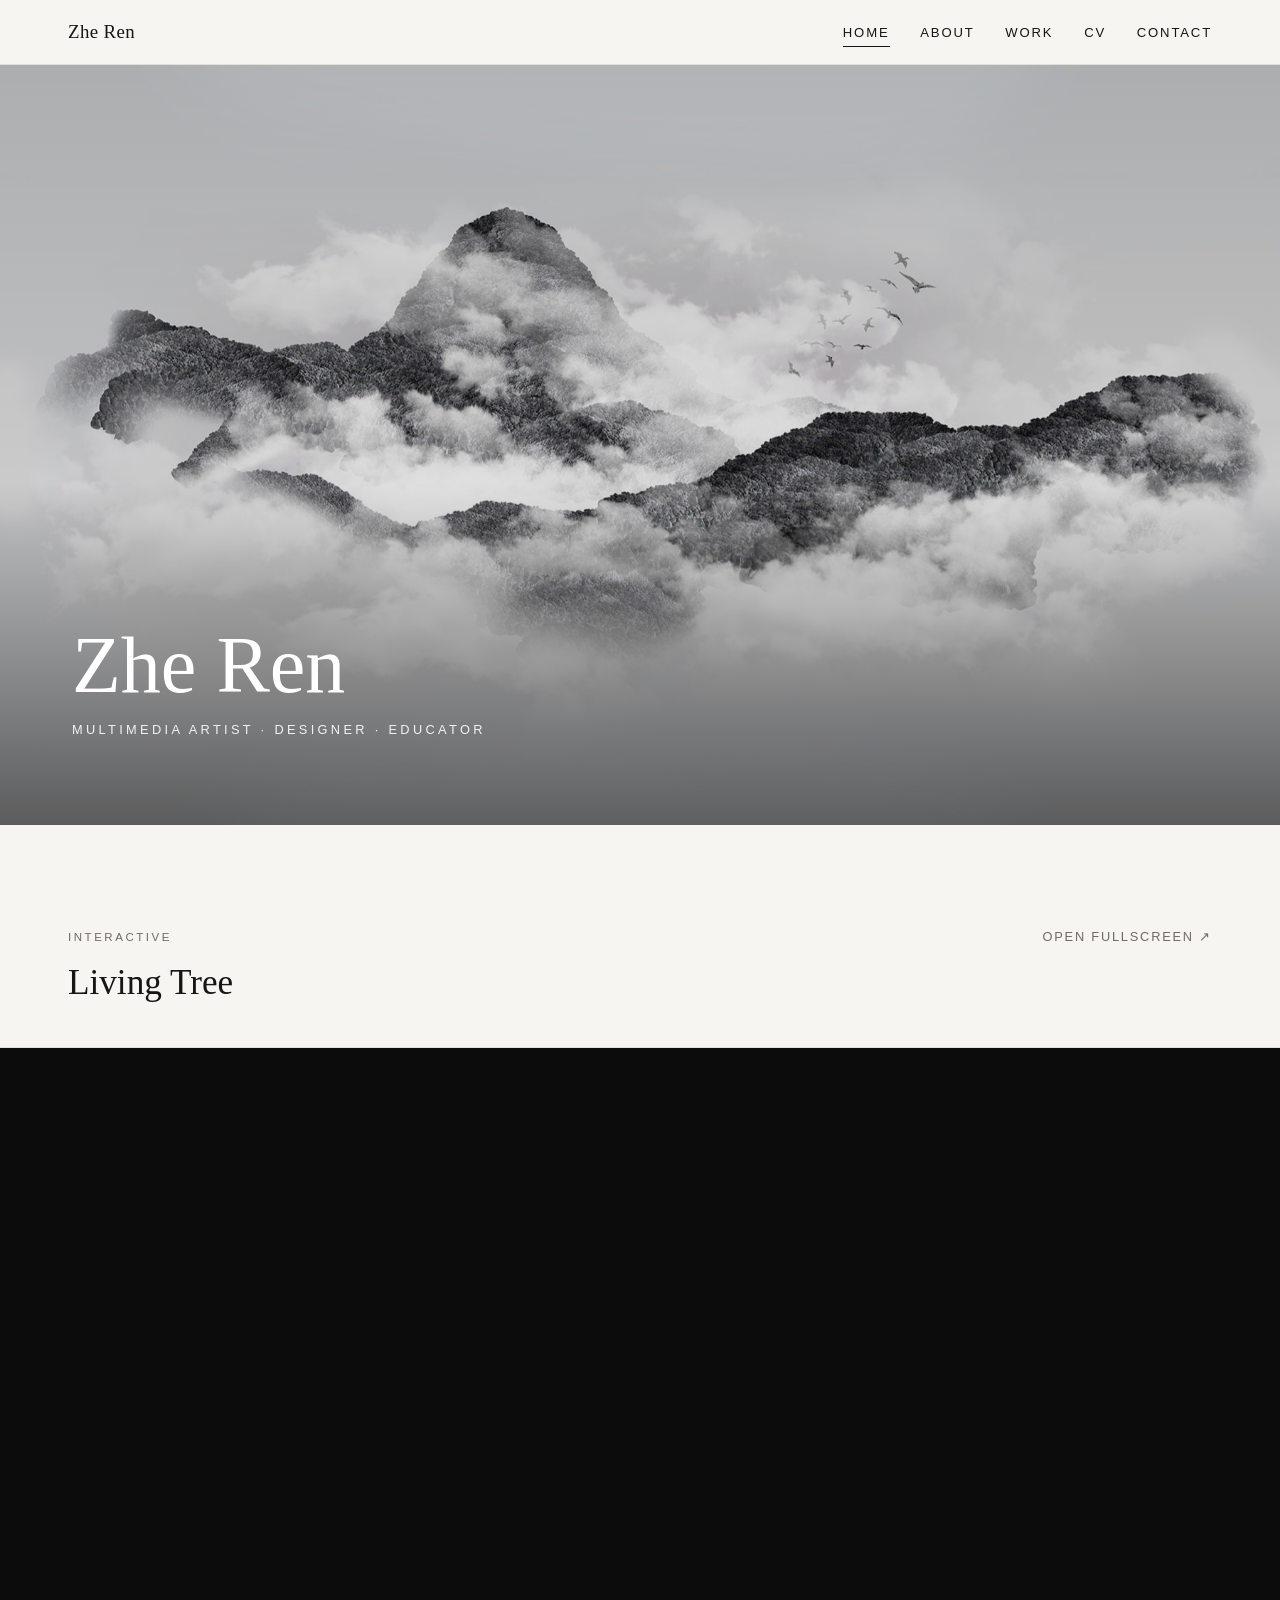
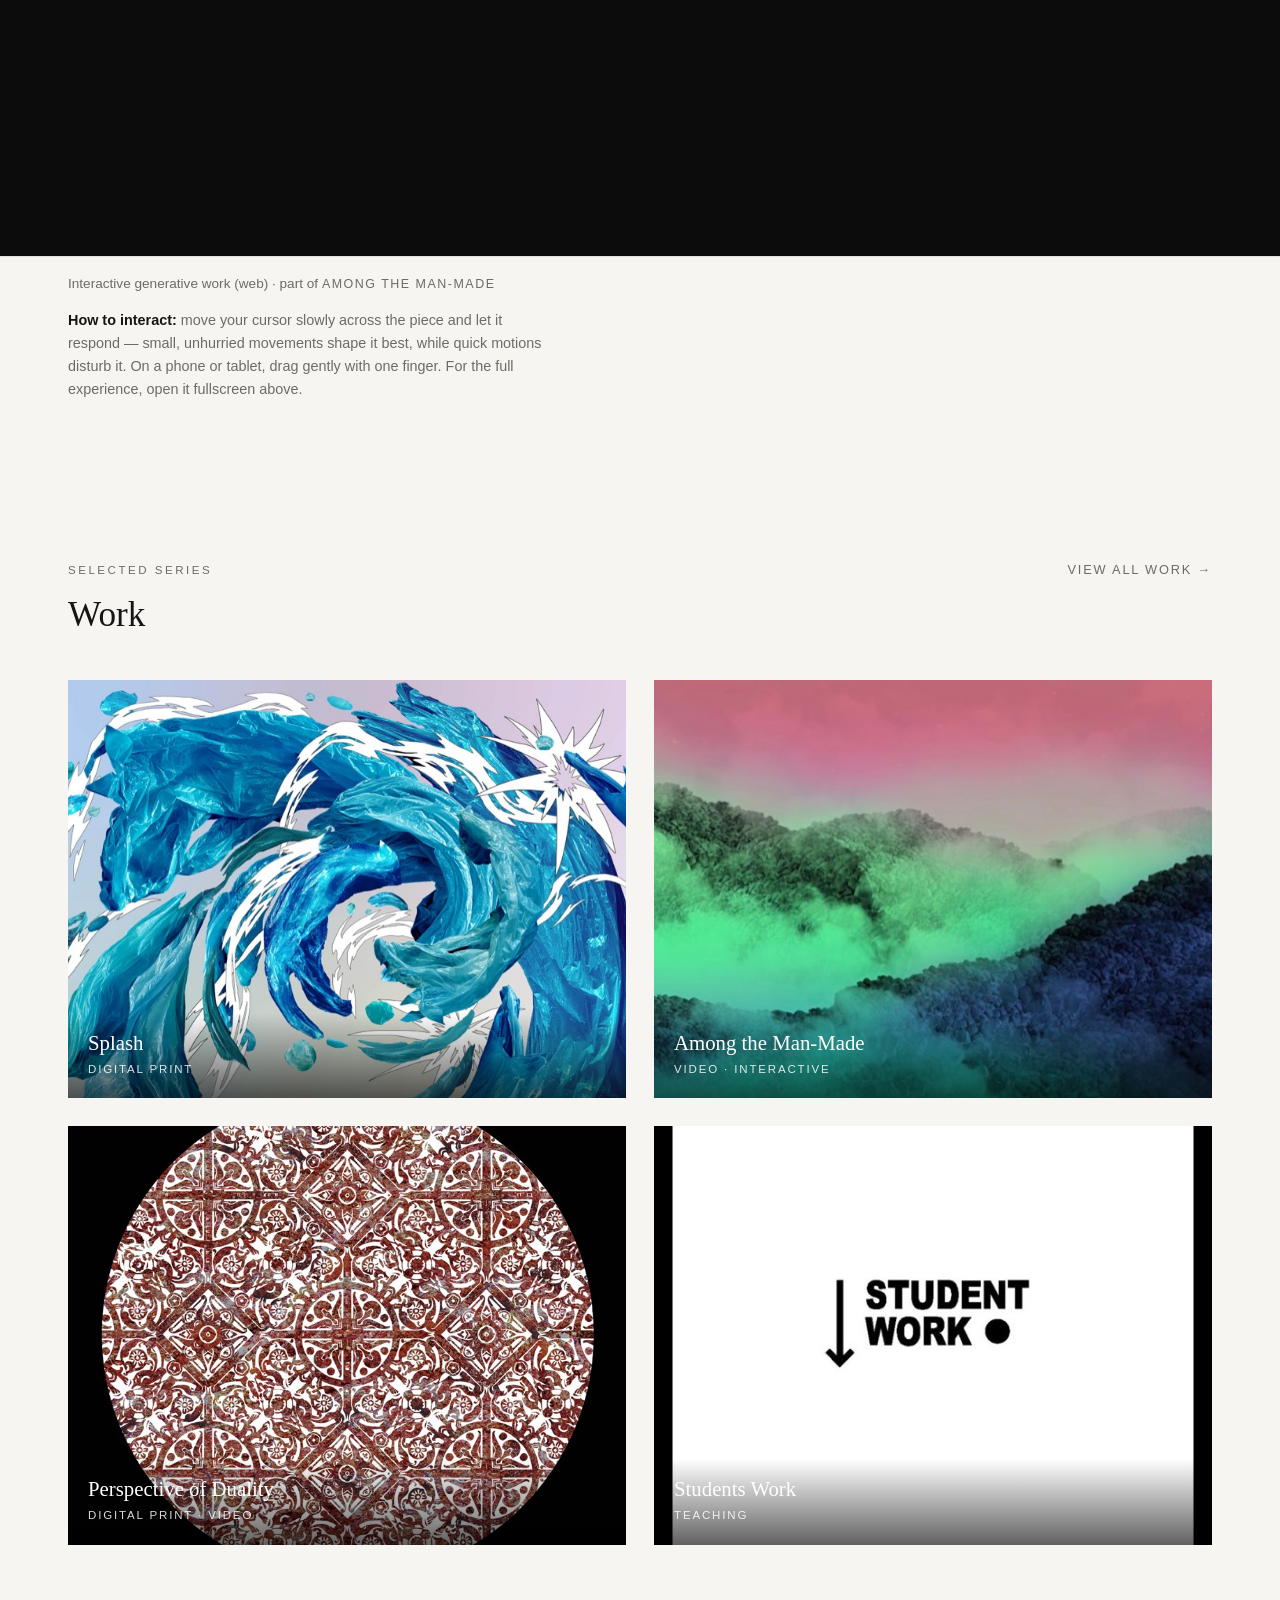
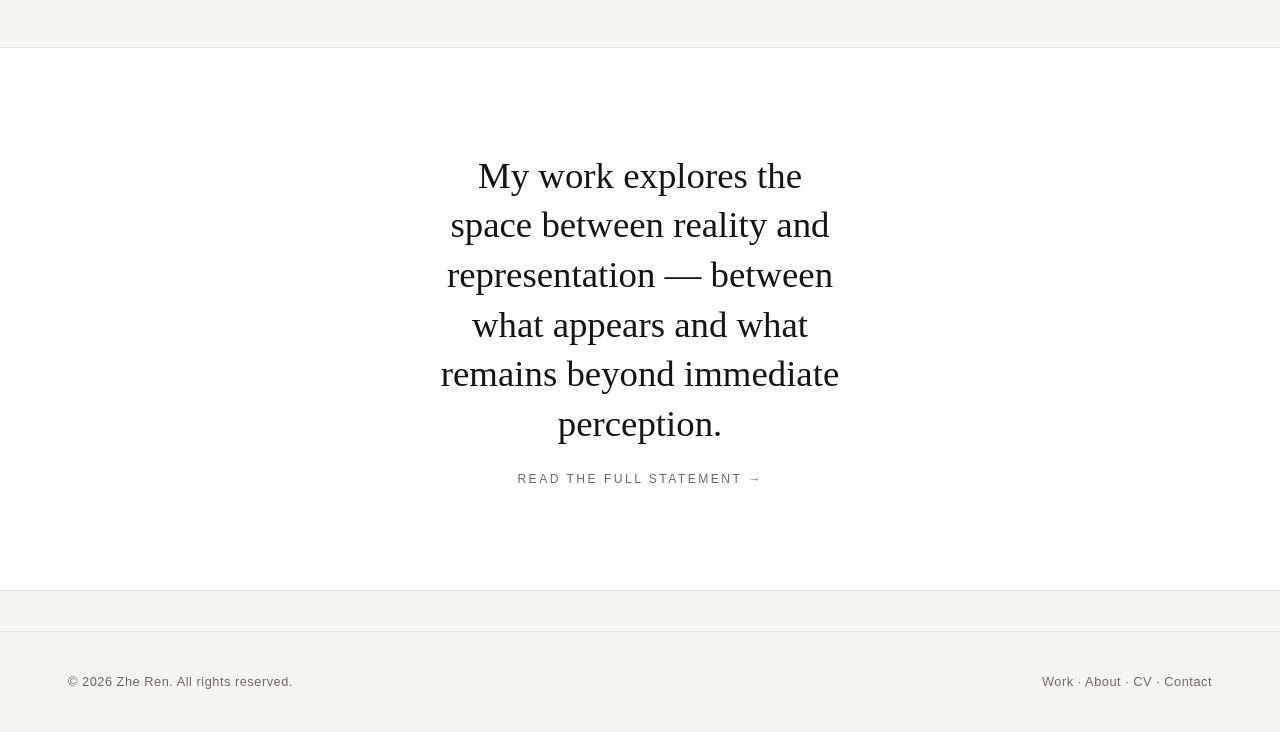
==== index.html @ d3532968 "Rebuild joezheren.com as a static, image-first portfolio - Home, About, Work landing + 4 series page" ====
<!DOCTYPE html>
<html lang="en">
<head>
  <meta charset="UTF-8">
  <meta name="viewport" content="width=device-width, initial-scale=1">
  <title>Zhe Ren — Multimedia Artist, Designer, Educator</title>
  <meta name="description" content="Zhe Ren is a multimedia artist, designer, and educator whose work investigates the tension between reality and representation — between what appears and what remains beyond perception.">
  <link rel="icon" href="/favicon.svg" type="image/svg+xml">
  <link rel="apple-touch-icon" href="/apple-touch-icon.png">
  <meta property="og:title" content="Zhe Ren — Multimedia Artist">
  <meta property="og:description" content="Digital print, video, mixed reality, and virtual interaction exploring appearance, perception, and 相 (xiàng).">
  <meta property="og:type" content="website">
  <meta property="og:image" content="/images/full/man-made-landscape-man-made-landscape-black-land.jpg">
  <link rel="stylesheet" href="/css/style.css">
</head>
<body>
  <header class="site-header">
    <nav class="container nav">
      <a href="/" class="brand">Zhe Ren</a>
      <button class="nav-toggle" aria-label="Toggle menu" aria-expanded="false"><span></span><span></span><span></span></button>
      <ul class="nav-links">
        <li><a href="/" class="active">Home</a></li>
        <li><a href="/about/">About</a></li>
        <li class="has-dropdown"><a href="/work/">Work</a>
          <ul class="dropdown">
            <li><a href="/work/splash/">Splash</a></li>
            <li><a href="/work/man-made-landscape/">Among the Man-Made</a></li>
            <li><a href="/work/perspective-of-duality/">Perspective of Duality</a></li>
            <li><a href="/work/students-work/">Students Work</a></li>
          </ul>
        </li>
        <li><a href="/cv/">CV</a></li>
        <li><a href="/contact/">Contact</a></li>
      </ul>
    </nav>
  </header>

  <main>
    <!-- Hero -->
    <section class="hero">
      <img src="/images/full/man-made-landscape-man-made-landscape-black-land.jpg" alt="Among the Man-Made: Black Land — digital print by Zhe Ren" fetchpriority="high">
      <div class="hero-overlay">
        <h1 class="hero-name">Zhe Ren</h1>
        <p class="hero-sub">Multimedia Artist &middot; Designer &middot; Educator</p>
      </div>
    </section>

    <!-- Interactive feature -->
    <section class="section" style="padding-bottom:clamp(36px,6vw,72px);">
      <div class="container">
        <div class="section-head">
          <div>
            <p class="eyebrow">Interactive</p>
            <h2>Living Tree</h2>
          </div>
          <a class="link-arrow" href="https://rzenergy-hash.github.io/living-tree/" target="_blank" rel="noopener">Open fullscreen &nearr;</a>
        </div>
        <figure class="interactive-embed">
          <iframe src="https://rzenergy-hash.github.io/living-tree/" title="Living Tree — interactive generative work by Zhe Ren" loading="lazy" allow="fullscreen; accelerometer; gyroscope" allowfullscreen></iframe>
        </figure>
        <div class="interactive-meta">
          <span class="m">Interactive generative work (web) &middot; part of <a href="/work/man-made-landscape/">Among the Man-Made</a></span>
        </div>
        <p class="muted" style="font-size:.9rem;max-width:60ch;margin-top:14px;">
          <strong style="color:var(--ink);font-weight:600;">How to interact:</strong>
          move your cursor slowly across the piece and let it respond &mdash; small, unhurried movements shape it best, while quick motions disturb it. On a phone or tablet, drag gently with one finger. For the full experience, open it fullscreen above.
        </p>
      </div>
    </section>

    <!-- Work grid -->
    <section class="section" style="padding-top:clamp(36px,6vw,72px);">
      <div class="container">
        <div class="section-head">
          <div>
            <p class="eyebrow">Selected Series</p>
            <h2>Work</h2>
          </div>
          <a class="link-arrow" href="/work/">View all work &rarr;</a>
        </div>

        <div class="series-grid">
          <a class="series-card" href="/work/splash/">
            <div class="ratio"><img src="/images/thumb/splash-splash5.jpg" alt="Splash series by Zhe Ren" loading="lazy"></div>
            <div class="cap"><h3>Splash</h3><span class="meta">Digital print</span></div>
          </a>
          <a class="series-card" href="/work/man-made-landscape/">
            <div class="ratio"><img src="/images/thumb/man-made-landscape-wonderland.jpg" alt="Among the Man-Made series by Zhe Ren" loading="lazy"></div>
            <div class="cap"><h3>Among the Man-Made</h3><span class="meta">Video &middot; Interactive</span></div>
          </a>
          <a class="series-card" href="/work/perspective-of-duality/">
            <div class="ratio"><img src="/images/thumb/perspective-of-duality-behind-pattern-arabic-pattern11.jpg" alt="Perspective of Duality series by Zhe Ren" loading="lazy"></div>
            <div class="cap"><h3>Perspective of Duality</h3><span class="meta">Digital print &middot; Video</span></div>
          </a>
          <a class="series-card" href="/work/students-work/">
            <div class="ratio"><img src="/images/thumb/students-work-cover.jpg" alt="Students Work" loading="lazy"></div>
            <div class="cap"><h3>Students Work</h3><span class="meta">Teaching</span></div>
          </a>
        </div>
      </div>
    </section>

    <!-- Pull quote -->
    <section class="section" style="background:var(--bg-alt);border-top:1px solid var(--line);border-bottom:1px solid var(--line);">
      <div class="container">
        <blockquote class="pullquote">
          My work explores the space between reality and representation — between what appears and what remains beyond immediate perception.
          <span class="by"><a href="/about/">Read the full statement &rarr;</a></span>
        </blockquote>
      </div>
    </section>
  </main>

  <footer class="site-footer">
    <div class="container footer-inner">
      <span>&copy; <span id="yr"></span> Zhe Ren. All rights reserved.</span>
      <span><a href="/work/">Work</a> &middot; <a href="/about/">About</a> &middot; <a href="/cv/">CV</a> &middot; <a href="/contact/">Contact</a></span>
    </div>
  </footer>

  <script>document.getElementById("yr").textContent=new Date().getFullYear();</script>
  <script src="/js/main.js"></script>
</body>
</html>
---- css/style.css ----
/* =========================================================
   Zhe Ren — portfolio
   Minimal, image-first, zero web-font dependency.
   ========================================================= */

:root {
  --bg: #f6f5f2;
  --bg-alt: #ffffff;
  --ink: #161513;
  --muted: #6f6b64;
  --line: #e2dfd8;
  --accent: #161513;
  --maxw: 1240px;
  --gap: clamp(14px, 2.4vw, 28px);
  --serif: Georgia, "Times New Roman", "Songti SC", serif;
  --sans: "Helvetica Neue", -apple-system, BlinkMacSystemFont, "Segoe UI", Arial, sans-serif;
}

*, *::before, *::after { box-sizing: border-box; }

html { -webkit-text-size-adjust: 100%; }

body {
  margin: 0;
  background: var(--bg);
  color: var(--ink);
  font-family: var(--sans);
  font-size: 16px;
  line-height: 1.6;
  -webkit-font-smoothing: antialiased;
  text-rendering: optimizeLegibility;
}

img { display: block; max-width: 100%; height: auto; }
a { color: inherit; text-decoration: none; }
a:hover { text-decoration: underline; }

.container { max-width: var(--maxw); margin: 0 auto; padding: 0 clamp(18px, 4vw, 48px); }

/* ---------- Typography ---------- */
h1, h2, h3, h4 { font-family: var(--serif); font-weight: 400; line-height: 1.15; margin: 0 0 .4em; }
.page-title { font-size: clamp(2rem, 5vw, 3.4rem); letter-spacing: -.01em; }
.eyebrow {
  font-family: var(--sans);
  font-size: .72rem; letter-spacing: .22em; text-transform: uppercase;
  color: var(--muted); margin: 0 0 1rem;
}
.lead { font-size: clamp(1.05rem, 1.6vw, 1.3rem); color: var(--ink); }
.prose { max-width: 64ch; }
.prose p { margin: 0 0 1.2em; }
.muted { color: var(--muted); }

/* ---------- Header / Nav ---------- */
.site-header {
  position: sticky; top: 0; z-index: 50;
  background: rgba(246,245,242,.88);
  backdrop-filter: saturate(140%) blur(10px);
  border-bottom: 1px solid var(--line);
}
.nav {
  display: flex; align-items: center; justify-content: space-between;
  height: 64px;
}
.brand {
  font-family: var(--serif); font-size: 1.18rem; letter-spacing: .02em;
}
.brand:hover { text-decoration: none; }
.nav-links {
  display: flex; align-items: center; gap: clamp(16px, 2.4vw, 34px);
  list-style: none; margin: 0; padding: 0;
}
.nav-links a {
  font-size: .82rem; letter-spacing: .14em; text-transform: uppercase; color: var(--ink);
  padding: 6px 0; position: relative;
}
.nav-links a:hover { text-decoration: none; color: var(--muted); }
.nav-links a.active { border-bottom: 1px solid var(--ink); }

/* Dropdown */
.has-dropdown { position: relative; }
.dropdown {
  position: absolute; top: 100%; left: 50%; transform: translateX(-50%) translateY(6px);
  background: var(--bg-alt); border: 1px solid var(--line);
  min-width: 210px; padding: 8px 0; list-style: none; margin: 0;
  opacity: 0; visibility: hidden; transition: opacity .16s ease, transform .16s ease;
  box-shadow: 0 14px 40px rgba(0,0,0,.10);
}
.has-dropdown:hover .dropdown,
.has-dropdown:focus-within .dropdown { opacity: 1; visibility: visible; transform: translateX(-50%) translateY(0); }
.dropdown a { display: block; padding: 8px 18px; letter-spacing: .08em; }
.dropdown a:hover { background: var(--bg); text-decoration: none; }

.nav-toggle {
  display: none; background: none; border: 0; cursor: pointer;
  width: 40px; height: 40px; padding: 8px; color: var(--ink);
}
.nav-toggle span { display: block; height: 1.5px; background: currentColor; margin: 5px 0; transition: .25s; }

/* ---------- Hero ---------- */
.hero { position: relative; height: min(86vh, 760px); overflow: hidden; background: #111; }
.hero img { width: 100%; height: 100%; object-fit: cover; opacity: .92; }
.hero-overlay {
  position: absolute; inset: 0; display: flex; flex-direction: column;
  justify-content: flex-end; padding: clamp(24px, 6vw, 72px);
  background: linear-gradient(to top, rgba(0,0,0,.55), rgba(0,0,0,.05) 45%, rgba(0,0,0,.15));
  color: #fff;
}
.hero-overlay .hero-name { font-family: var(--serif); font-size: clamp(2.4rem, 7vw, 5rem); margin: 0; line-height: 1; }
.hero-overlay .hero-sub { font-size: .8rem; letter-spacing: .26em; text-transform: uppercase; margin-top: .9rem; opacity: .9; }

/* ---------- Sections ---------- */
.section { padding: clamp(48px, 8vw, 110px) 0; }
.section-head { display: flex; align-items: baseline; justify-content: space-between; gap: 20px; margin-bottom: clamp(22px, 4vw, 44px); flex-wrap: wrap; }
.section-head h2 { font-size: clamp(1.5rem, 3vw, 2.2rem); margin: 0; }
.link-arrow { font-size: .8rem; letter-spacing: .14em; text-transform: uppercase; color: var(--muted); white-space: nowrap; }

.pullquote {
  font-family: var(--serif); font-size: clamp(1.4rem, 3.4vw, 2.3rem);
  line-height: 1.35; max-width: 22ch; margin: 0 auto; text-align: center;
}
.pullquote .by { display: block; font-family: var(--sans); font-size: .76rem; letter-spacing: .2em; text-transform: uppercase; color: var(--muted); margin-top: 1.4rem; }

/* ---------- Series / work grid ---------- */
.series-grid { display: grid; grid-template-columns: repeat(2, 1fr); gap: var(--gap); }
.series-card { display: block; position: relative; overflow: hidden; background: #ddd; }
.series-card:hover { text-decoration: none; }
.series-card .ratio { aspect-ratio: 4 / 3; overflow: hidden; }
.series-card img { width: 100%; height: 100%; object-fit: cover; transition: transform .6s cubic-bezier(.2,.7,.2,1); }
.series-card:hover img { transform: scale(1.045); }
.series-card .cap {
  position: absolute; left: 0; bottom: 0; right: 0; padding: 18px 20px;
  background: linear-gradient(to top, rgba(0,0,0,.62), rgba(0,0,0,0));
  color: #fff;
}
.series-card .cap h3 { font-size: 1.3rem; margin: 0; color: #fff; }
.series-card .cap .meta { font-size: .72rem; letter-spacing: .16em; text-transform: uppercase; opacity: .85; }

/* ---------- Gallery (series pages) ---------- */
.gallery {
  columns: 3 280px; column-gap: var(--gap);
}
.gallery figure { break-inside: avoid; margin: 0 0 var(--gap); cursor: zoom-in; }
.gallery figure img { width: 100%; background: #e8e6e1; transition: filter .3s ease; }
.gallery figure:hover img { filter: brightness(.92); }
.gallery figcaption { padding: 8px 2px 0; font-size: .8rem; color: var(--muted); }
.gallery figcaption .t { color: var(--ink); font-style: italic; }

/* ---------- Video grid ---------- */
.video-grid { display: grid; grid-template-columns: repeat(auto-fill, minmax(320px, 1fr)); gap: var(--gap); }
.video-embed {
  position: relative; aspect-ratio: 16 / 9; background: #111; cursor: pointer; overflow: hidden;
  border: 0; padding: 0; width: 100%; display: block;
}
.video-embed img { width: 100%; height: 100%; object-fit: cover; opacity: .8; transition: opacity .3s, transform .6s; }
.video-embed:hover img { opacity: .65; transform: scale(1.04); }
.video-embed .play {
  position: absolute; inset: 0; margin: auto; width: 64px; height: 64px;
  display: grid; place-items: center; border-radius: 50%;
  background: rgba(0,0,0,.55); color: #fff; transition: background .2s, transform .2s;
}
.video-embed:hover .play { background: rgba(0,0,0,.78); transform: scale(1.06); }
.video-embed .play svg { width: 22px; height: 22px; margin-left: 3px; }
.video-embed iframe { position: absolute; inset: 0; width: 100%; height: 100%; border: 0; }
.video-label { font-size: .78rem; color: var(--muted); margin-top: 8px; }

/* ---------- Interactive embed ---------- */
.interactive-embed {
  position: relative;
  width: 100vw; margin-left: calc(50% - 50vw);   /* full-bleed, edge to edge */
  height: min(90vh, 960px);
  border-top: 1px solid var(--line); border-bottom: 1px solid var(--line);
  background: #0c0c0c; overflow: hidden;
}
.interactive-embed iframe { position: absolute; inset: 0; width: 100%; height: 100%; border: 0; }
.interactive-meta { display: flex; justify-content: space-between; align-items: baseline; gap: 16px; flex-wrap: wrap; margin-top: 14px; }
.interactive-meta .t { font-family: var(--serif); font-style: italic; font-size: 1.05rem; }
.interactive-meta .m { color: var(--muted); font-size: .85rem; }
.interactive-meta a { font-size: .78rem; letter-spacing: .12em; text-transform: uppercase; white-space: nowrap; }
@media (max-width: 560px) { .interactive-embed { height: min(82vh, 720px); } }

/* ---------- About / two-col ---------- */
.about-grid { display: grid; grid-template-columns: 1.4fr 1fr; gap: clamp(32px, 6vw, 80px); align-items: start; }
.about-grid .portrait img { width: 100%; }
.statement { font-size: 1.05rem; }
.statement .xiang { font-family: var(--serif); }

.btn-row { display: flex; flex-wrap: wrap; gap: 12px; margin-top: 1.6rem; }
.btn {
  display: inline-block; border: 1px solid var(--ink); padding: 11px 20px;
  font-size: .76rem; letter-spacing: .16em; text-transform: uppercase; color: var(--ink);
  transition: background .2s, color .2s;
}
.btn:hover { background: var(--ink); color: var(--bg); text-decoration: none; }

/* ---------- CV ---------- */
.cv-block { margin-bottom: clamp(34px, 5vw, 56px); }
.cv-block h2 { font-size: 1.4rem; border-bottom: 1px solid var(--line); padding-bottom: 10px; margin-bottom: 18px; }
.cv-entry { display: grid; grid-template-columns: 90px 1fr; gap: 18px; padding: 10px 0; border-bottom: 1px solid var(--line); }
.cv-entry .yr { color: var(--muted); font-variant-numeric: tabular-nums; font-size: .92rem; }
.cv-entry .what strong { font-weight: 600; }
.cv-list { list-style: none; padding: 0; margin: 0; }
.cv-list li { padding: 10px 0; border-bottom: 1px solid var(--line); }

/* ---------- Contact ---------- */
.contact-grid { display: grid; grid-template-columns: 1fr 1fr; gap: clamp(32px, 6vw, 72px); }
.field { margin-bottom: 18px; }
.field label { display: block; font-size: .74rem; letter-spacing: .14em; text-transform: uppercase; color: var(--muted); margin-bottom: 7px; }
.field input, .field textarea {
  width: 100%; padding: 12px 14px; border: 1px solid var(--line); background: var(--bg-alt);
  font: inherit; color: var(--ink); border-radius: 0;
}
.field input:focus, .field textarea:focus { outline: 2px solid var(--ink); outline-offset: -1px; }
.contact-list { list-style: none; padding: 0; margin: 1.2rem 0 0; }
.contact-list li { padding: 9px 0; border-bottom: 1px solid var(--line); font-size: .95rem; }
.contact-list .k { display: inline-block; min-width: 110px; color: var(--muted); letter-spacing: .1em; text-transform: uppercase; font-size: .72rem; }

/* ---------- Footer ---------- */
.site-footer { border-top: 1px solid var(--line); padding: 40px 0; margin-top: 40px; }
.footer-inner { display: flex; justify-content: space-between; gap: 18px; flex-wrap: wrap; font-size: .8rem; color: var(--muted); letter-spacing: .04em; }
.footer-inner a:hover { color: var(--ink); }

/* ---------- Lightbox ---------- */
.lightbox {
  position: fixed; inset: 0; z-index: 100; display: none;
  background: rgba(16,15,13,.96); padding: 4vh 4vw;
}
.lightbox.open { display: flex; flex-direction: column; align-items: center; justify-content: center; }
.lightbox img { max-width: 92vw; max-height: 78vh; object-fit: contain; box-shadow: 0 20px 60px rgba(0,0,0,.5); }
.lightbox .lb-cap { color: #f3f1ec; text-align: center; margin-top: 18px; max-width: 70ch; }
.lightbox .lb-cap .t { font-family: var(--serif); font-style: italic; font-size: 1.1rem; }
.lightbox .lb-cap .m { display: block; font-size: .82rem; color: #b8b3aa; letter-spacing: .04em; margin-top: 4px; }
.lb-btn {
  position: absolute; background: none; border: 0; color: #fff; cursor: pointer;
  font-size: 2rem; line-height: 1; padding: 12px; opacity: .8;
}
.lb-btn:hover { opacity: 1; }
.lb-close { top: 10px; right: 16px; }
.lb-prev { left: 8px; top: 50%; transform: translateY(-50%); font-size: 2.6rem; }
.lb-next { right: 8px; top: 50%; transform: translateY(-50%); font-size: 2.6rem; }
.lb-count { position: absolute; top: 18px; left: 22px; color: #b8b3aa; font-size: .8rem; letter-spacing: .1em; }

/* ---------- Responsive ---------- */
@media (max-width: 860px) {
  .nav-toggle { display: block; }
  .nav-links {
    position: fixed; inset: 64px 0 auto 0; flex-direction: column; align-items: flex-start;
    gap: 0; background: var(--bg-alt); border-bottom: 1px solid var(--line);
    padding: 8px 0; transform: translateY(-120%); transition: transform .28s ease;
    height: auto; max-height: calc(100vh - 64px); overflow:auto;
  }
  .nav-links.open { transform: translateY(0); }
  .nav-links > li { width: 100%; }
  .nav-links a { display: block; padding: 14px clamp(18px,4vw,48px); width: 100%; }
  .nav-links a.active { border-bottom: 0; color: var(--muted); }
  .dropdown {
    position: static; transform: none; opacity: 1; visibility: visible;
    box-shadow: none; border: 0; min-width: 0; padding: 0 0 8px;
  }
  .dropdown a { padding-left: clamp(34px,8vw,64px); font-size: .8rem; }
  .about-grid, .contact-grid { grid-template-columns: 1fr; }
  .about-grid .portrait { order: -1; }
}
@media (max-width: 560px) {
  .series-grid { grid-template-columns: 1fr; }
  .cv-entry { grid-template-columns: 64px 1fr; gap: 12px; }
  .lb-prev, .lb-next { font-size: 2rem; }
}

@media (prefers-reduced-motion: reduce) {
  * { transition: none !important; }
}
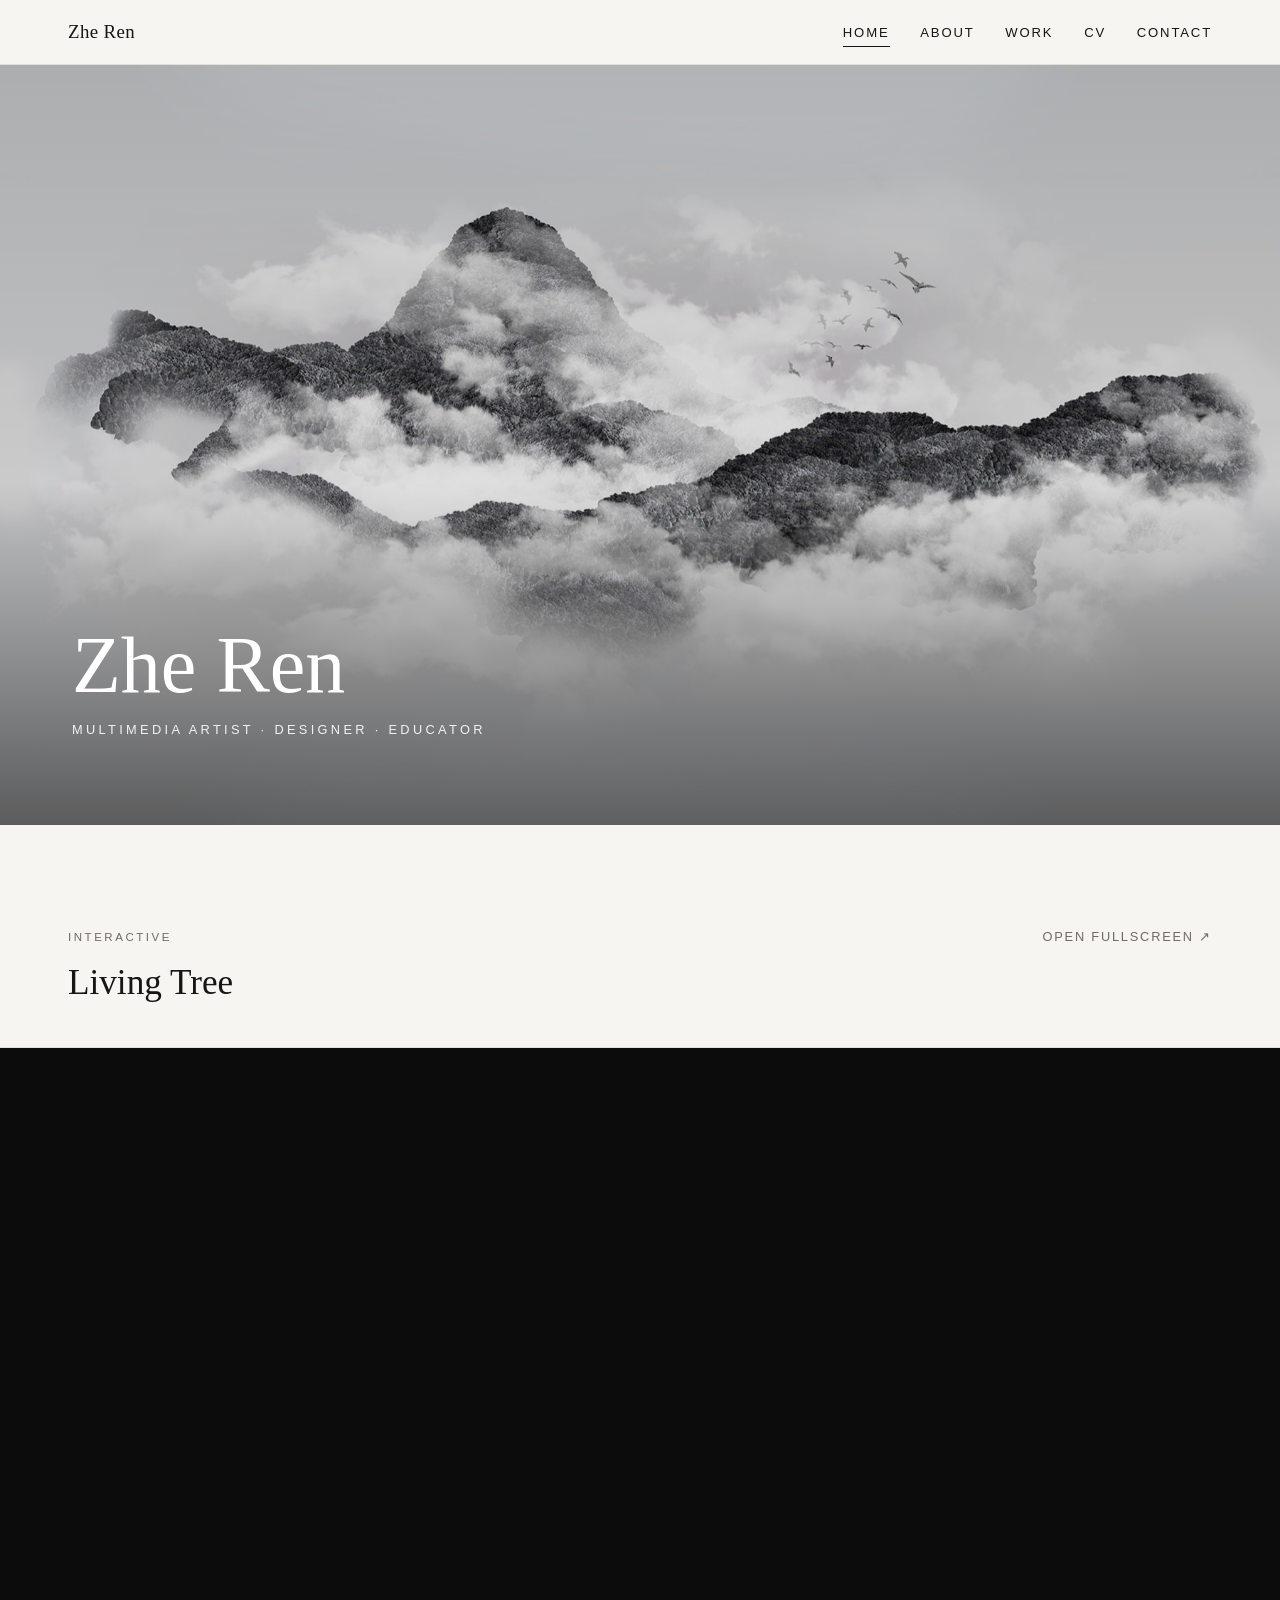
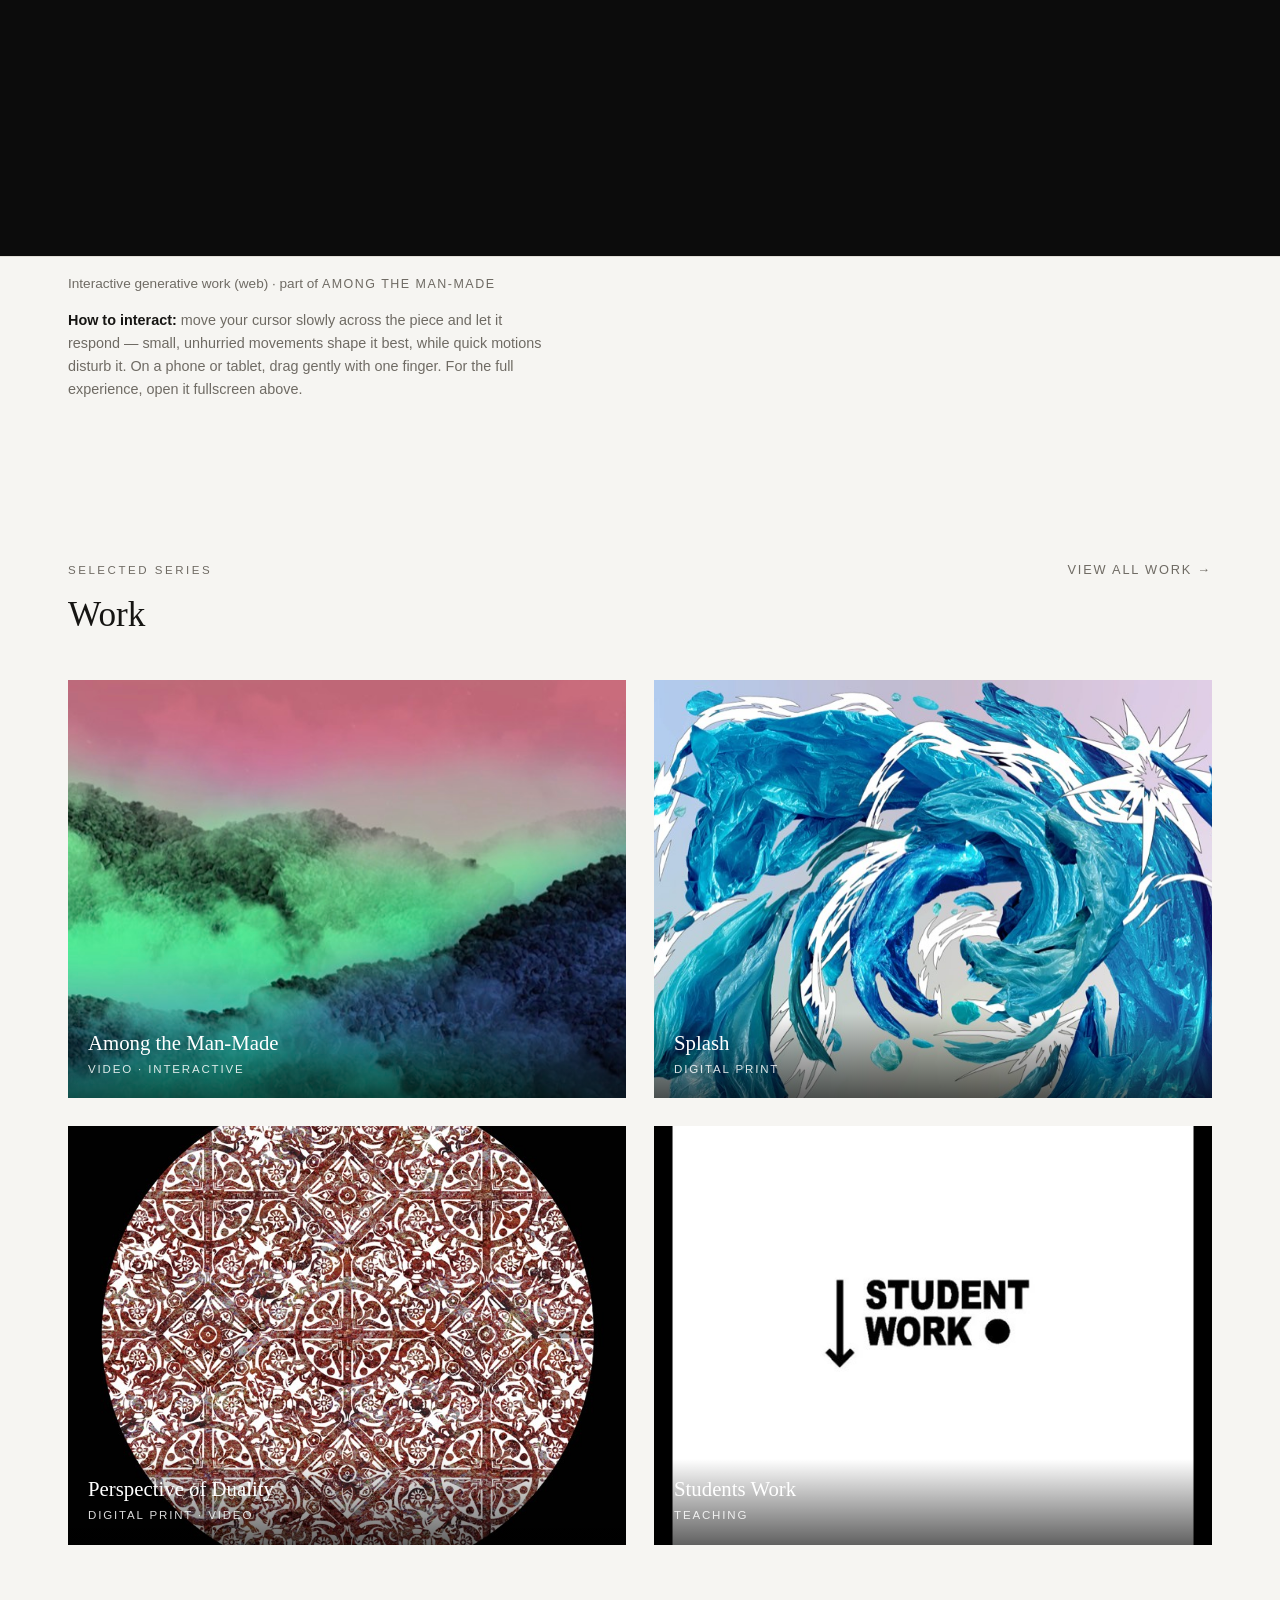
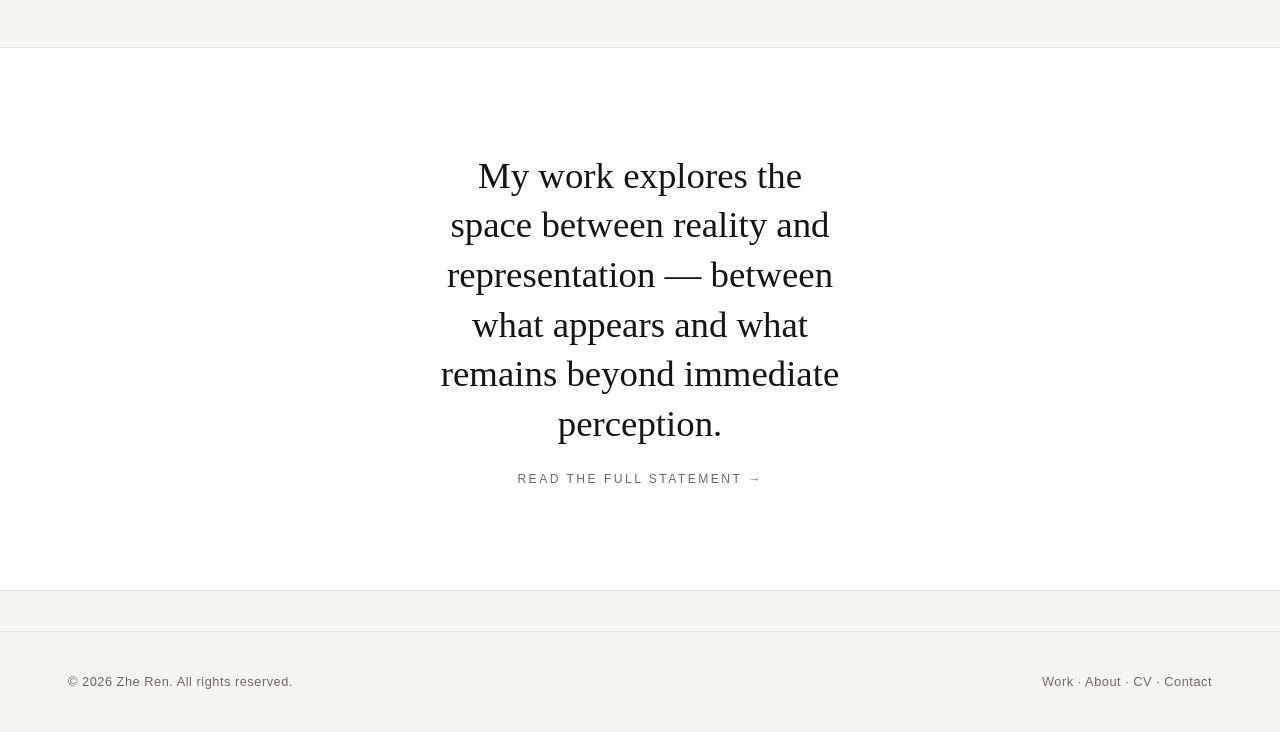
==== commit 07092088: "Add Vimeo privacy hash for In and Out; order Among the Man-Made first - Fix 758097539 embed (needs h" ====
--- a/index.html
+++ b/index.html
@@ -5,32 +5,32 @@
   <meta name="viewport" content="width=device-width, initial-scale=1">
   <title>Zhe Ren — Multimedia Artist, Designer, Educator</title>
   <meta name="description" content="Zhe Ren is a multimedia artist, designer, and educator whose work investigates the tension between reality and representation — between what appears and what remains beyond perception.">
-  <link rel="icon" href="/favicon.svg" type="image/svg+xml">
-  <link rel="apple-touch-icon" href="/apple-touch-icon.png">
+  <link rel="icon" href="favicon.svg" type="image/svg+xml">
+  <link rel="apple-touch-icon" href="apple-touch-icon.png">
   <meta property="og:title" content="Zhe Ren — Multimedia Artist">
   <meta property="og:description" content="Digital print, video, mixed reality, and virtual interaction exploring appearance, perception, and 相 (xiàng).">
   <meta property="og:type" content="website">
-  <meta property="og:image" content="/images/full/man-made-landscape-man-made-landscape-black-land.jpg">
-  <link rel="stylesheet" href="/css/style.css">
+  <meta property="og:image" content="images/full/man-made-landscape-man-made-landscape-black-land.jpg">
+  <link rel="stylesheet" href="css/style.css">
 </head>
 <body>
   <header class="site-header">
     <nav class="container nav">
-      <a href="/" class="brand">Zhe Ren</a>
+      <a href="./" class="brand">Zhe Ren</a>
       <button class="nav-toggle" aria-label="Toggle menu" aria-expanded="false"><span></span><span></span><span></span></button>
       <ul class="nav-links">
-        <li><a href="/" class="active">Home</a></li>
-        <li><a href="/about/">About</a></li>
-        <li class="has-dropdown"><a href="/work/">Work</a>
+        <li><a href="./" class="active">Home</a></li>
+        <li><a href="about/">About</a></li>
+        <li class="has-dropdown"><a href="work/">Work</a>
           <ul class="dropdown">
-            <li><a href="/work/splash/">Splash</a></li>
-            <li><a href="/work/man-made-landscape/">Among the Man-Made</a></li>
-            <li><a href="/work/perspective-of-duality/">Perspective of Duality</a></li>
-            <li><a href="/work/students-work/">Students Work</a></li>
+            <li><a href="work/man-made-landscape/">Among the Man-Made</a></li>
+            <li><a href="work/splash/">Splash</a></li>
+            <li><a href="work/perspective-of-duality/">Perspective of Duality</a></li>
+            <li><a href="work/students-work/">Students Work</a></li>
           </ul>
         </li>
-        <li><a href="/cv/">CV</a></li>
-        <li><a href="/contact/">Contact</a></li>
+        <li><a href="cv/">CV</a></li>
+        <li><a href="contact/">Contact</a></li>
       </ul>
     </nav>
   </header>
@@ -38,7 +38,7 @@
   <main>
     <!-- Hero -->
     <section class="hero">
-      <img src="/images/full/man-made-landscape-man-made-landscape-black-land.jpg" alt="Among the Man-Made: Black Land — digital print by Zhe Ren" fetchpriority="high">
+      <img src="images/full/man-made-landscape-man-made-landscape-black-land.jpg" alt="Among the Man-Made: Black Land — digital print by Zhe Ren" fetchpriority="high">
       <div class="hero-overlay">
         <h1 class="hero-name">Zhe Ren</h1>
         <p class="hero-sub">Multimedia Artist &middot; Designer &middot; Educator</p>
@@ -59,7 +59,7 @@
           <iframe src="https://rzenergy-hash.github.io/living-tree/" title="Living Tree — interactive generative work by Zhe Ren" loading="lazy" allow="fullscreen; accelerometer; gyroscope" allowfullscreen></iframe>
         </figure>
         <div class="interactive-meta">
-          <span class="m">Interactive generative work (web) &middot; part of <a href="/work/man-made-landscape/">Among the Man-Made</a></span>
+          <span class="m">Interactive generative work (web) &middot; part of <a href="work/man-made-landscape/">Among the Man-Made</a></span>
         </div>
         <p class="muted" style="font-size:.9rem;max-width:60ch;margin-top:14px;">
           <strong style="color:var(--ink);font-weight:600;">How to interact:</strong>
@@ -76,24 +76,24 @@
             <p class="eyebrow">Selected Series</p>
             <h2>Work</h2>
           </div>
-          <a class="link-arrow" href="/work/">View all work &rarr;</a>
+          <a class="link-arrow" href="work/">View all work &rarr;</a>
         </div>
 
         <div class="series-grid">
-          <a class="series-card" href="/work/splash/">
-            <div class="ratio"><img src="/images/thumb/splash-splash5.jpg" alt="Splash series by Zhe Ren" loading="lazy"></div>
+          <a class="series-card" href="work/man-made-landscape/">
+            <div class="ratio"><img src="images/thumb/man-made-landscape-wonderland.jpg" alt="Among the Man-Made series by Zhe Ren" loading="lazy"></div>
+            <div class="cap"><h3>Among the Man-Made</h3><span class="meta">Video &middot; Interactive</span></div>
+          </a>
+          <a class="series-card" href="work/splash/">
+            <div class="ratio"><img src="images/thumb/splash-splash5.jpg" alt="Splash series by Zhe Ren" loading="lazy"></div>
             <div class="cap"><h3>Splash</h3><span class="meta">Digital print</span></div>
           </a>
-          <a class="series-card" href="/work/man-made-landscape/">
-            <div class="ratio"><img src="/images/thumb/man-made-landscape-wonderland.jpg" alt="Among the Man-Made series by Zhe Ren" loading="lazy"></div>
-            <div class="cap"><h3>Among the Man-Made</h3><span class="meta">Video &middot; Interactive</span></div>
-          </a>
-          <a class="series-card" href="/work/perspective-of-duality/">
-            <div class="ratio"><img src="/images/thumb/perspective-of-duality-behind-pattern-arabic-pattern11.jpg" alt="Perspective of Duality series by Zhe Ren" loading="lazy"></div>
+          <a class="series-card" href="work/perspective-of-duality/">
+            <div class="ratio"><img src="images/thumb/perspective-of-duality-behind-pattern-arabic-pattern11.jpg" alt="Perspective of Duality series by Zhe Ren" loading="lazy"></div>
             <div class="cap"><h3>Perspective of Duality</h3><span class="meta">Digital print &middot; Video</span></div>
           </a>
-          <a class="series-card" href="/work/students-work/">
-            <div class="ratio"><img src="/images/thumb/students-work-cover.jpg" alt="Students Work" loading="lazy"></div>
+          <a class="series-card" href="work/students-work/">
+            <div class="ratio"><img src="images/thumb/students-work-cover.jpg" alt="Students Work" loading="lazy"></div>
             <div class="cap"><h3>Students Work</h3><span class="meta">Teaching</span></div>
           </a>
         </div>
@@ -105,7 +105,7 @@
       <div class="container">
         <blockquote class="pullquote">
           My work explores the space between reality and representation — between what appears and what remains beyond immediate perception.
-          <span class="by"><a href="/about/">Read the full statement &rarr;</a></span>
+          <span class="by"><a href="about/">Read the full statement &rarr;</a></span>
         </blockquote>
       </div>
     </section>
@@ -114,11 +114,11 @@
   <footer class="site-footer">
     <div class="container footer-inner">
       <span>&copy; <span id="yr"></span> Zhe Ren. All rights reserved.</span>
-      <span><a href="/work/">Work</a> &middot; <a href="/about/">About</a> &middot; <a href="/cv/">CV</a> &middot; <a href="/contact/">Contact</a></span>
+      <span><a href="work/">Work</a> &middot; <a href="about/">About</a> &middot; <a href="cv/">CV</a> &middot; <a href="contact/">Contact</a></span>
     </div>
   </footer>
 
   <script>document.getElementById("yr").textContent=new Date().getFullYear();</script>
-  <script src="/js/main.js"></script>
+  <script src="js/main.js"></script>
 </body>
 </html>
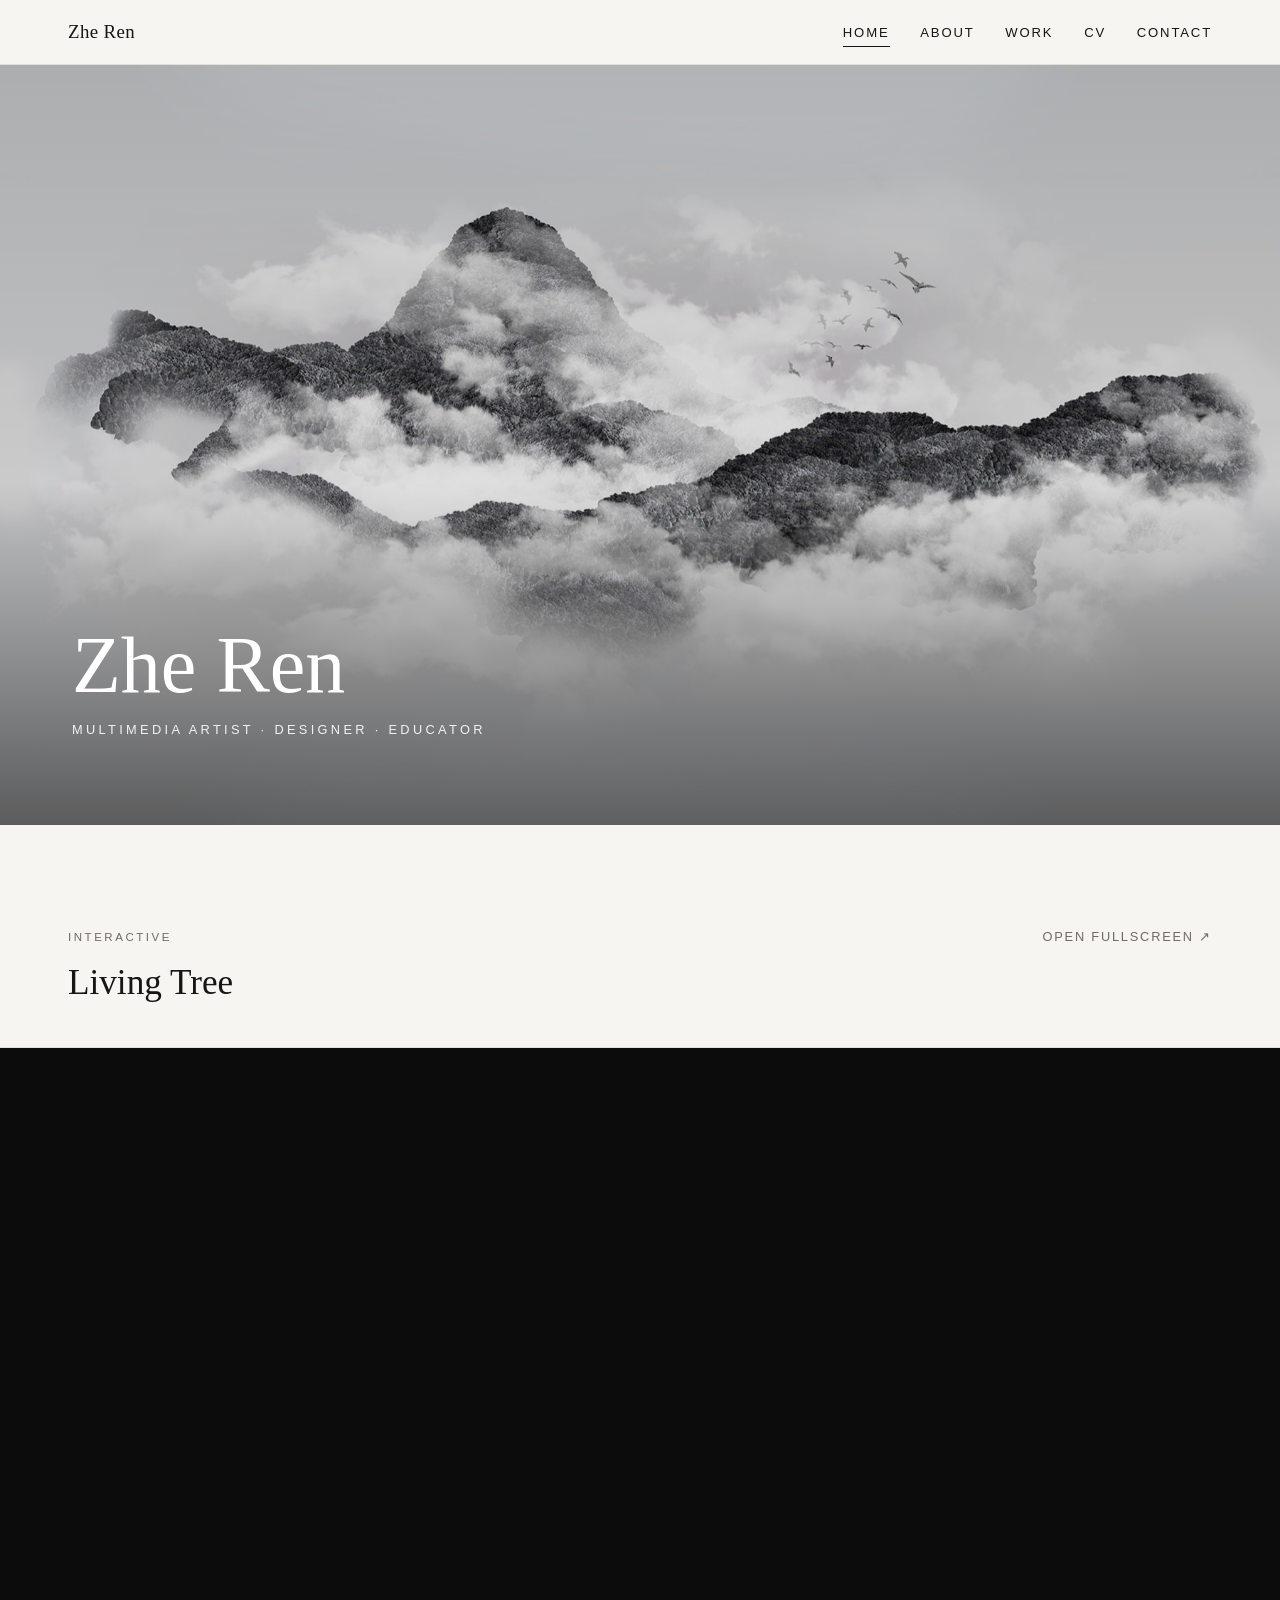
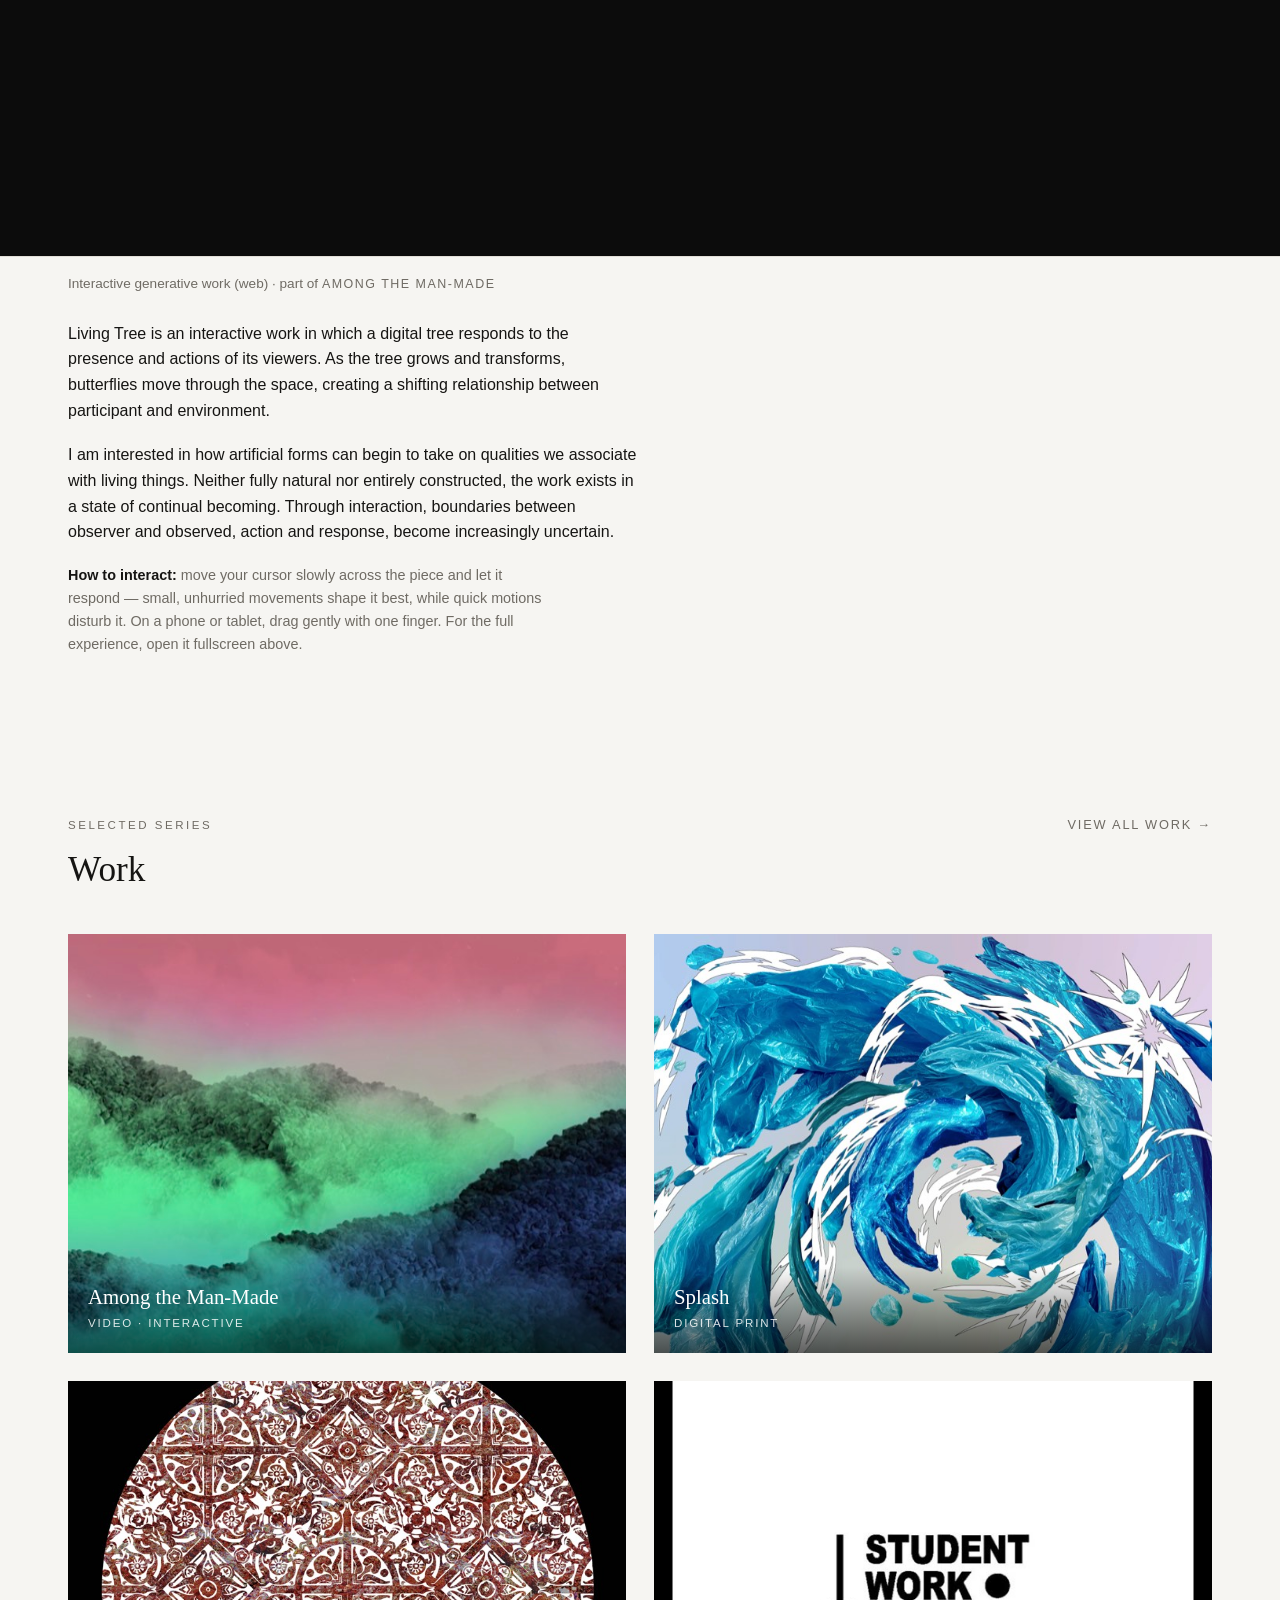
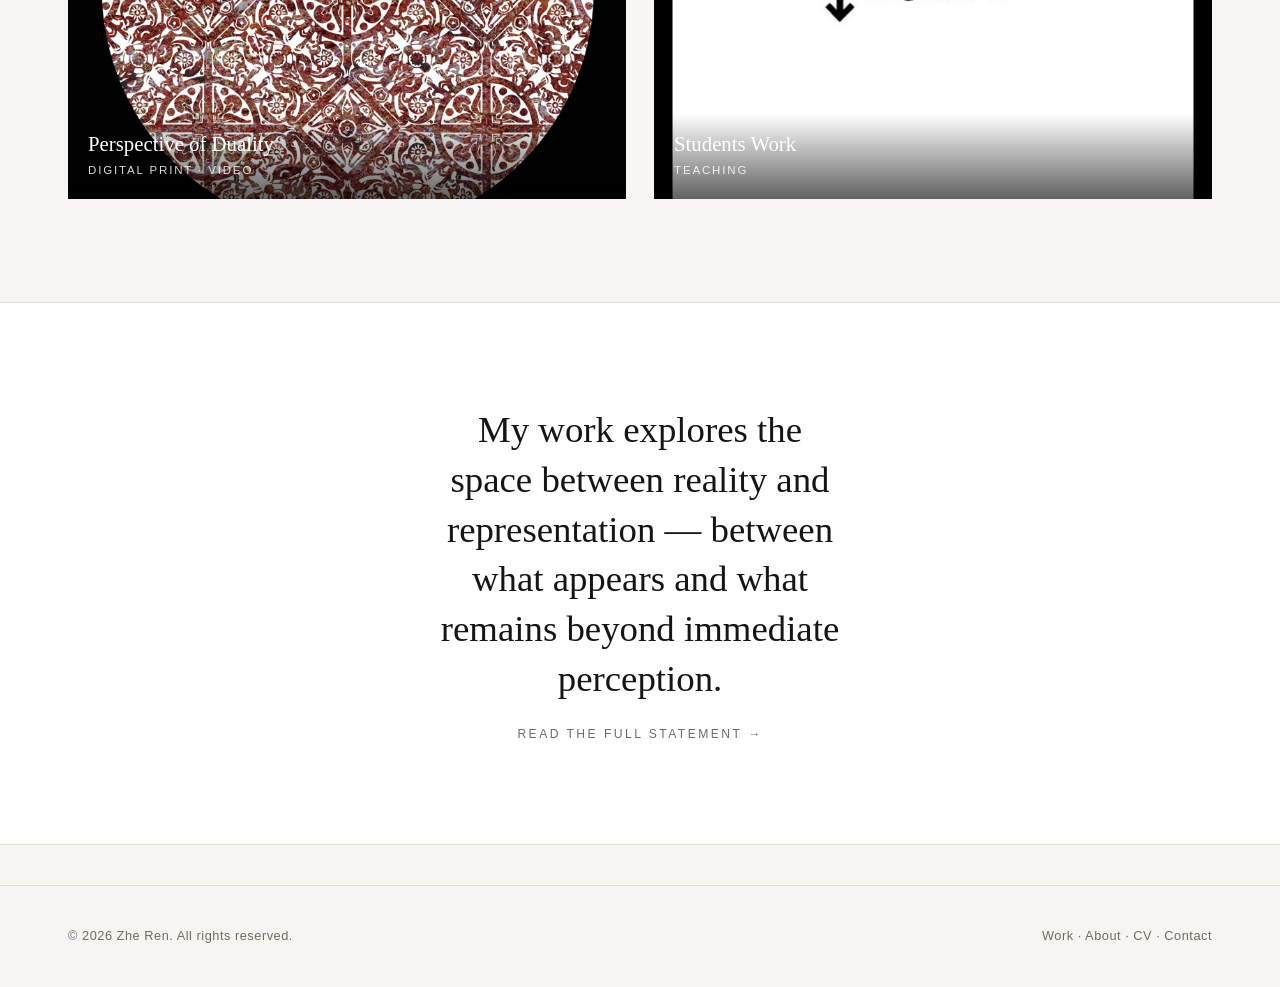
==== commit 41391ac2: "Add Living Tree statement to home interactive section Co-Authored-By: Claude Opus 4.8 <noreply@anthr" ====
--- a/index.html
+++ b/index.html
@@ -3,15 +3,46 @@
 <head>
   <meta charset="UTF-8">
   <meta name="viewport" content="width=device-width, initial-scale=1">
-  <title>Zhe Ren — Multimedia Artist, Designer, Educator</title>
-  <meta name="description" content="Zhe Ren is a multimedia artist, designer, and educator whose work investigates the tension between reality and representation — between what appears and what remains beyond perception.">
+  <title>Joe Zhe Ren — Multimedia Artist, Designer, Educator</title>
+  <meta name="description" content="Joe Zhe Ren (Zhe Ren) is a multimedia artist, designer, and educator, and Assistant Professor of Digital Media and Design at California State University, Bakersfield. His work investigates the tension between reality and representation — between what appears and what remains beyond perception.">
   <link rel="icon" href="favicon.svg" type="image/svg+xml">
   <link rel="apple-touch-icon" href="apple-touch-icon.png">
-  <meta property="og:title" content="Zhe Ren — Multimedia Artist">
-  <meta property="og:description" content="Digital print, video, mixed reality, and virtual interaction exploring appearance, perception, and 相 (xiàng).">
+  <link rel="stylesheet" href="css/style.css">
+  <link rel="canonical" href="https://joezheren.com/">
+  <meta property="og:title" content="Joe Zhe Ren — Multimedia Artist, Designer, Educator">
+  <meta property="og:description" content="Joe Zhe Ren (Zhe Ren) is a multimedia artist, designer, and educator, and Assistant Professor of Digital Media and Design at California State University, Bakersfield. His work investigates the tension between reality and representation — between what appears and what remains beyond perception.">
   <meta property="og:type" content="website">
-  <meta property="og:image" content="images/full/man-made-landscape-man-made-landscape-black-land.jpg">
-  <link rel="stylesheet" href="css/style.css">
+  <meta property="og:site_name" content="Joe Zhe Ren">
+  <meta property="og:url" content="https://joezheren.com/">
+  <meta property="og:image" content="https://joezheren.com/images/full/man-made-landscape-man-made-landscape-black-land.jpg">
+  <meta name="twitter:card" content="summary_large_image">
+  <meta name="twitter:title" content="Joe Zhe Ren — Multimedia Artist, Designer, Educator">
+  <meta name="twitter:description" content="Joe Zhe Ren (Zhe Ren) is a multimedia artist, designer, and educator, and Assistant Professor of Digital Media and Design at California State University, Bakersfield. His work investigates the tension between reality and representation — between what appears and what remains beyond perception.">
+  <meta name="twitter:image" content="https://joezheren.com/images/full/man-made-landscape-man-made-landscape-black-land.jpg">
+  <script type="application/ld+json">
+  {
+    "@context": "https://schema.org",
+    "@type": "Person",
+    "name": "Joe Zhe Ren",
+    "alternateName": "Zhe Ren",
+    "url": "https://joezheren.com/",
+    "image": "https://joezheren.com/images/full/man-made-landscape-man-made-landscape-black-land.jpg",
+    "jobTitle": "Assistant Professor of Digital Media and Design",
+    "worksFor": { "@type": "CollegeOrUniversity", "name": "California State University, Bakersfield" },
+    "description": "Multimedia artist, designer, and educator working across digital print, video, mixed reality, and virtual interaction.",
+    "knowsAbout": ["Digital media art", "New media art", "Video art", "Generative art", "Graphic design"],
+    "sameAs": []
+  }
+  </script>
+  <script type="application/ld+json">
+  {
+    "@context": "https://schema.org",
+    "@type": "WebSite",
+    "name": "Joe Zhe Ren",
+    "alternateName": "Zhe Ren Portfolio",
+    "url": "https://joezheren.com/"
+  }
+  </script>
 </head>
 <body>
   <header class="site-header">
@@ -60,6 +91,10 @@
         </figure>
         <div class="interactive-meta">
           <span class="m">Interactive generative work (web) &middot; part of <a href="work/man-made-landscape/">Among the Man-Made</a></span>
+        </div>
+        <div class="prose" style="margin-top:1.6rem;">
+          <p>Living Tree is an interactive work in which a digital tree responds to the presence and actions of its viewers. As the tree grows and transforms, butterflies move through the space, creating a shifting relationship between participant and environment.</p>
+          <p>I am interested in how artificial forms can begin to take on qualities we associate with living things. Neither fully natural nor entirely constructed, the work exists in a state of continual becoming. Through interaction, boundaries between observer and observed, action and response, become increasingly uncertain.</p>
         </div>
         <p class="muted" style="font-size:.9rem;max-width:60ch;margin-top:14px;">
           <strong style="color:var(--ink);font-weight:600;">How to interact:</strong>
--- a/css/style.css
+++ b/css/style.css
@@ -162,6 +162,7 @@
 .video-embed .play svg { width: 22px; height: 22px; margin-left: 3px; }
 .video-embed iframe { position: absolute; inset: 0; width: 100%; height: 100%; border: 0; }
 .video-label { font-size: .78rem; color: var(--muted); margin-top: 8px; }
+.video-file { width: 100%; aspect-ratio: 16 / 9; background: #0c0c0c; display: block; object-fit: contain; }
 
 /* ---------- Interactive embed ---------- */
 .interactive-embed {
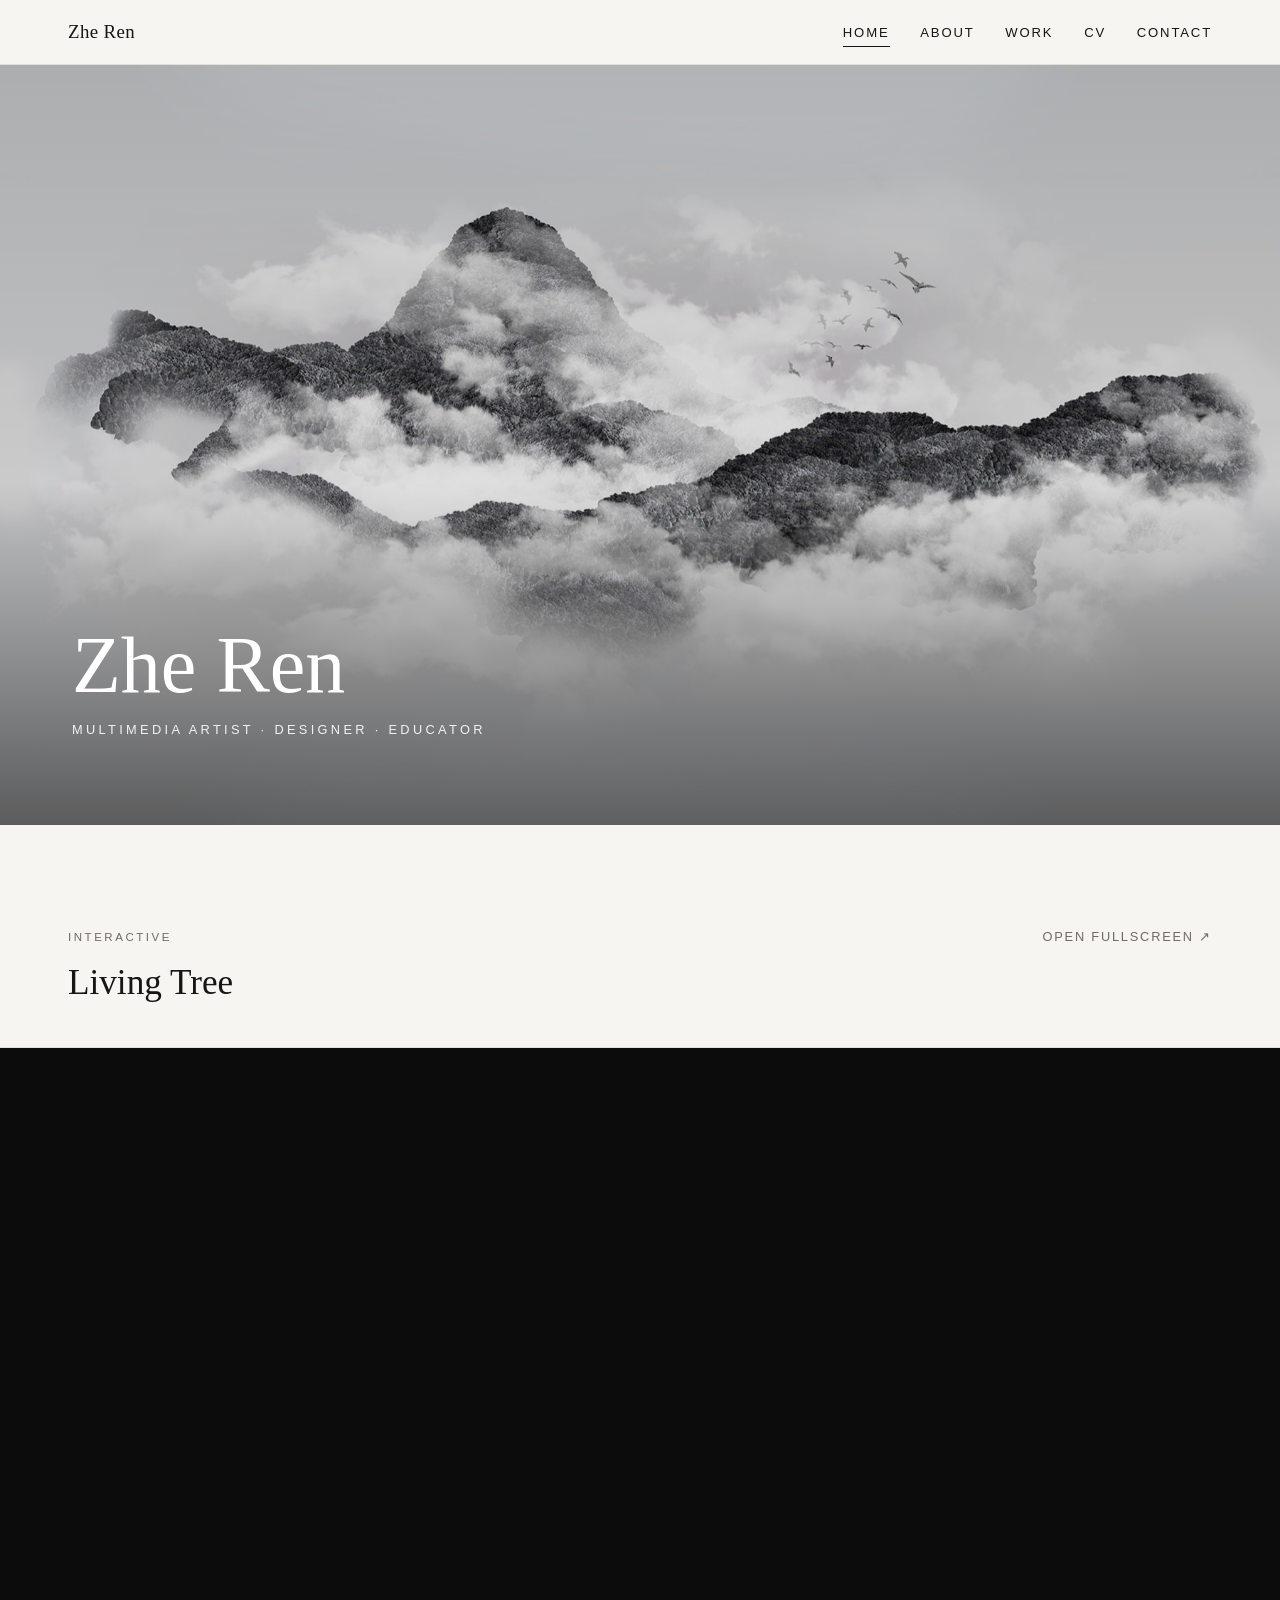
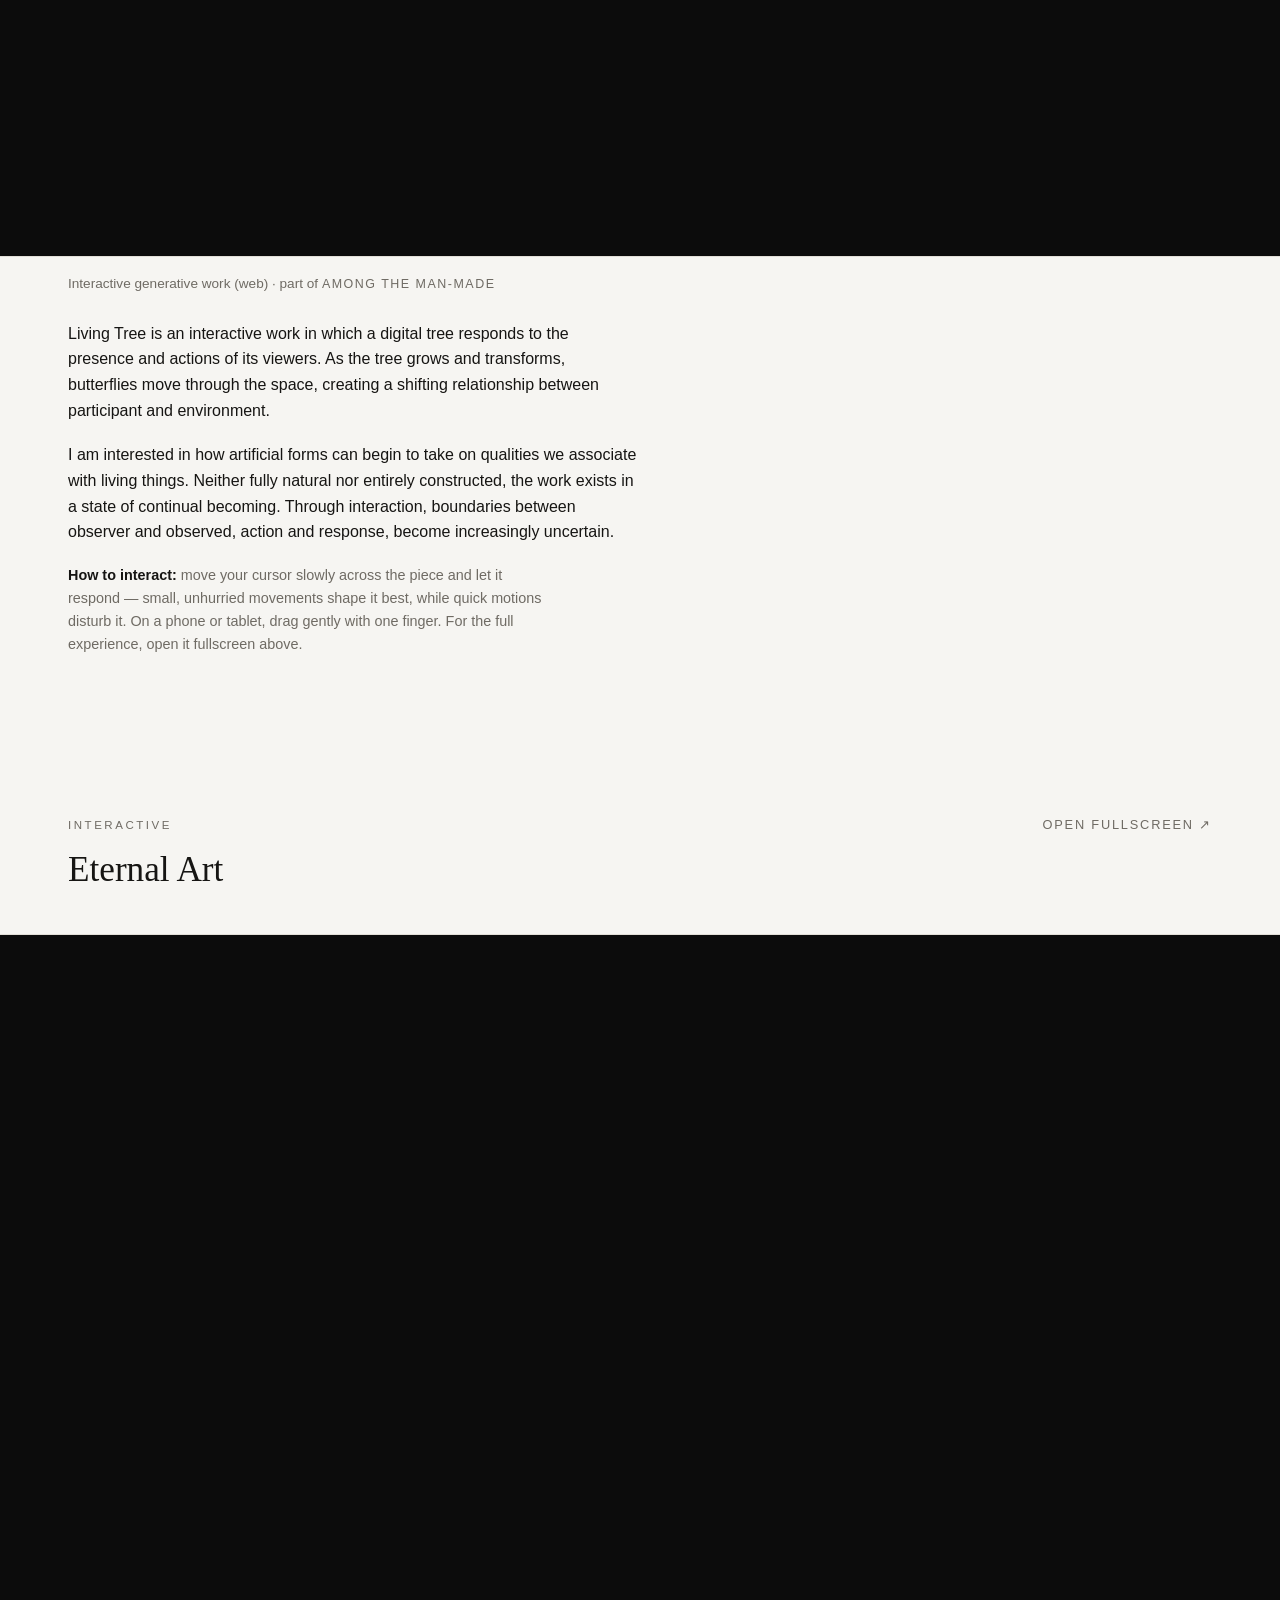
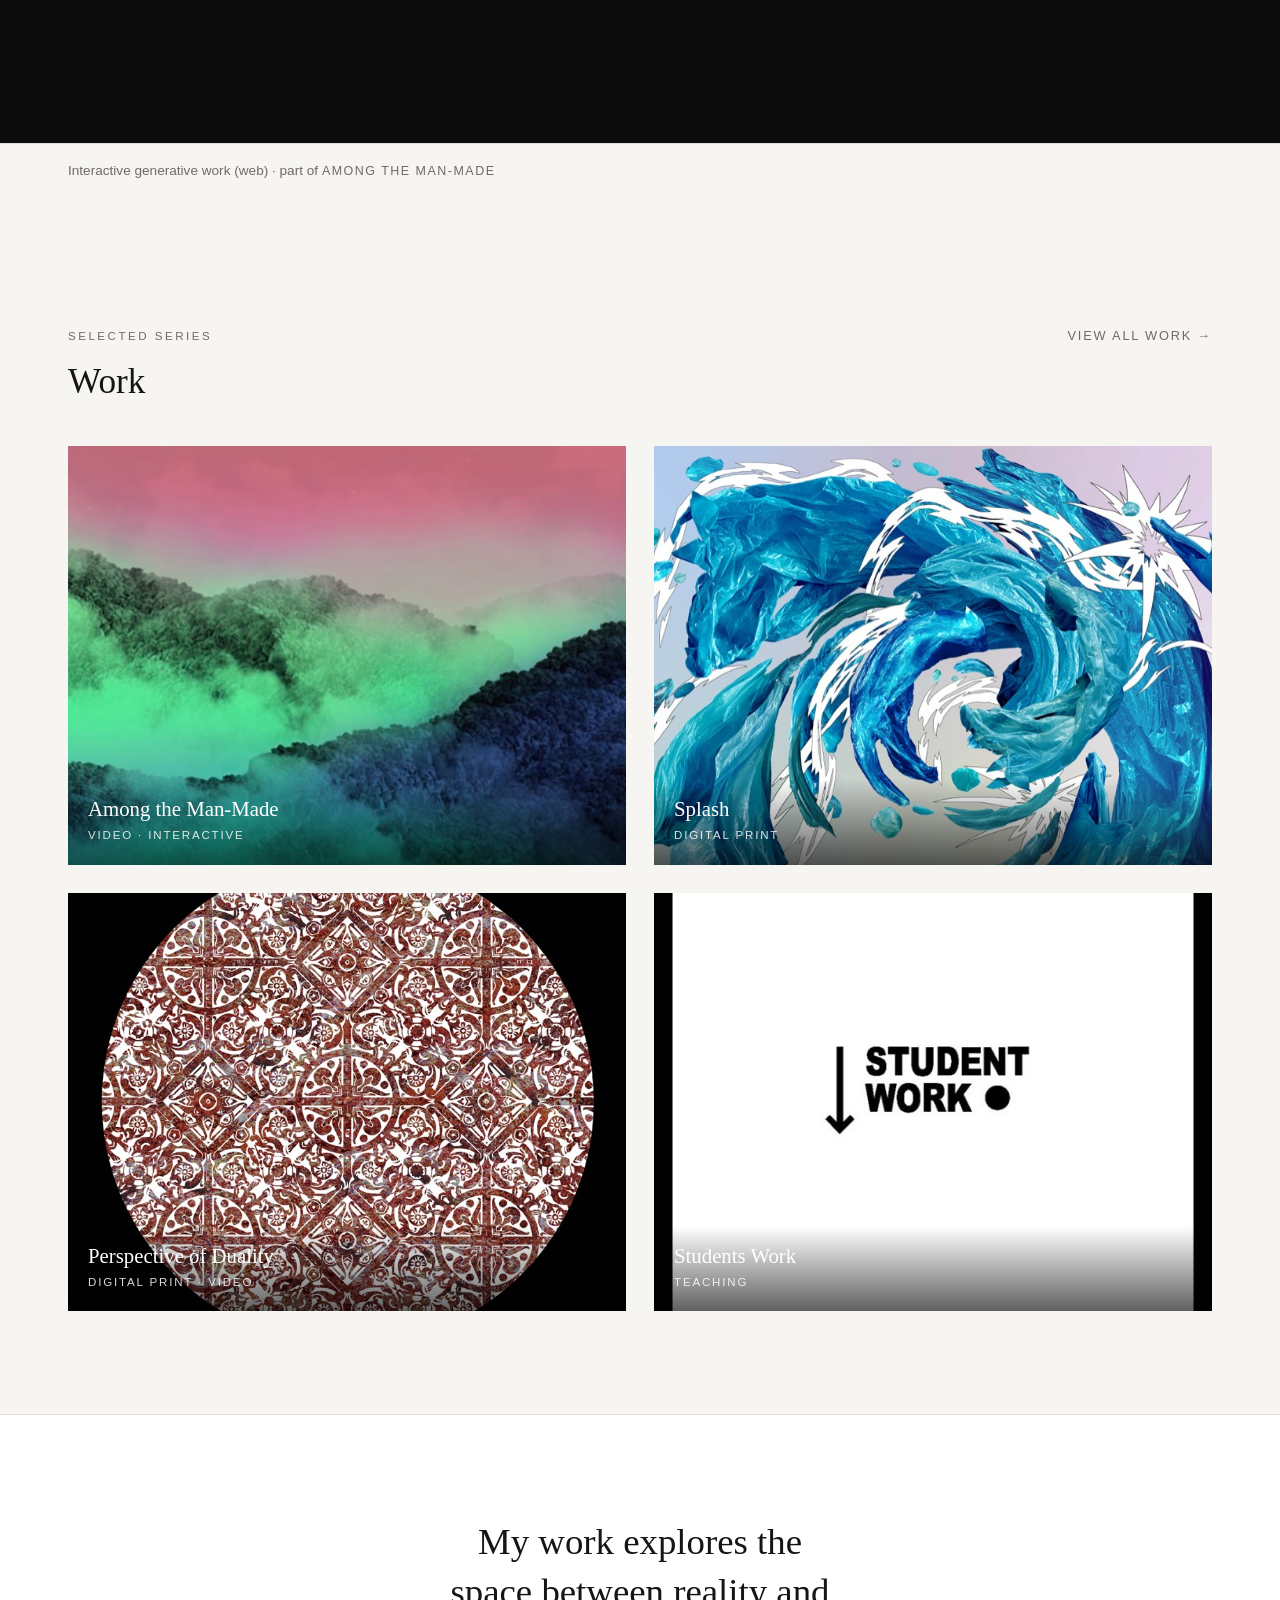
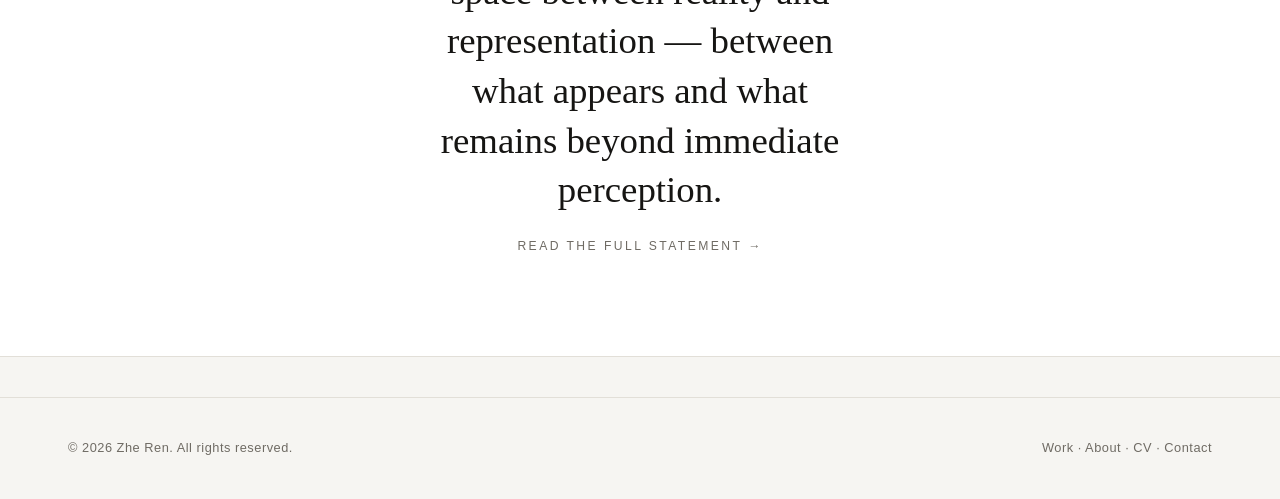
==== commit 8011f9f8: "Add Eternal Art interactive section to home page (before Work grid) Co-Authored-By: Claude Opus 4.8 " ====
--- a/index.html
+++ b/index.html
@@ -103,6 +103,25 @@
       </div>
     </section>
 
+    <!-- Interactive feature: Eternal Art -->
+    <section class="section" style="padding-top:clamp(36px,6vw,72px);padding-bottom:clamp(36px,6vw,72px);">
+      <div class="container">
+        <div class="section-head">
+          <div>
+            <p class="eyebrow">Interactive</p>
+            <h2>Eternal Art</h2>
+          </div>
+          <a class="link-arrow" href="https://rzenergy-hash.github.io/eternal-art/" target="_blank" rel="noopener">Open fullscreen &nearr;</a>
+        </div>
+        <figure class="interactive-embed">
+          <iframe src="https://rzenergy-hash.github.io/eternal-art/" title="Eternal Art — interactive work by Zhe Ren" loading="lazy" allow="fullscreen; accelerometer; gyroscope" allowfullscreen></iframe>
+        </figure>
+        <div class="interactive-meta">
+          <span class="m">Interactive generative work (web) &middot; part of <a href="work/man-made-landscape/">Among the Man-Made</a></span>
+        </div>
+      </div>
+    </section>
+
     <!-- Work grid -->
     <section class="section" style="padding-top:clamp(36px,6vw,72px);">
       <div class="container">
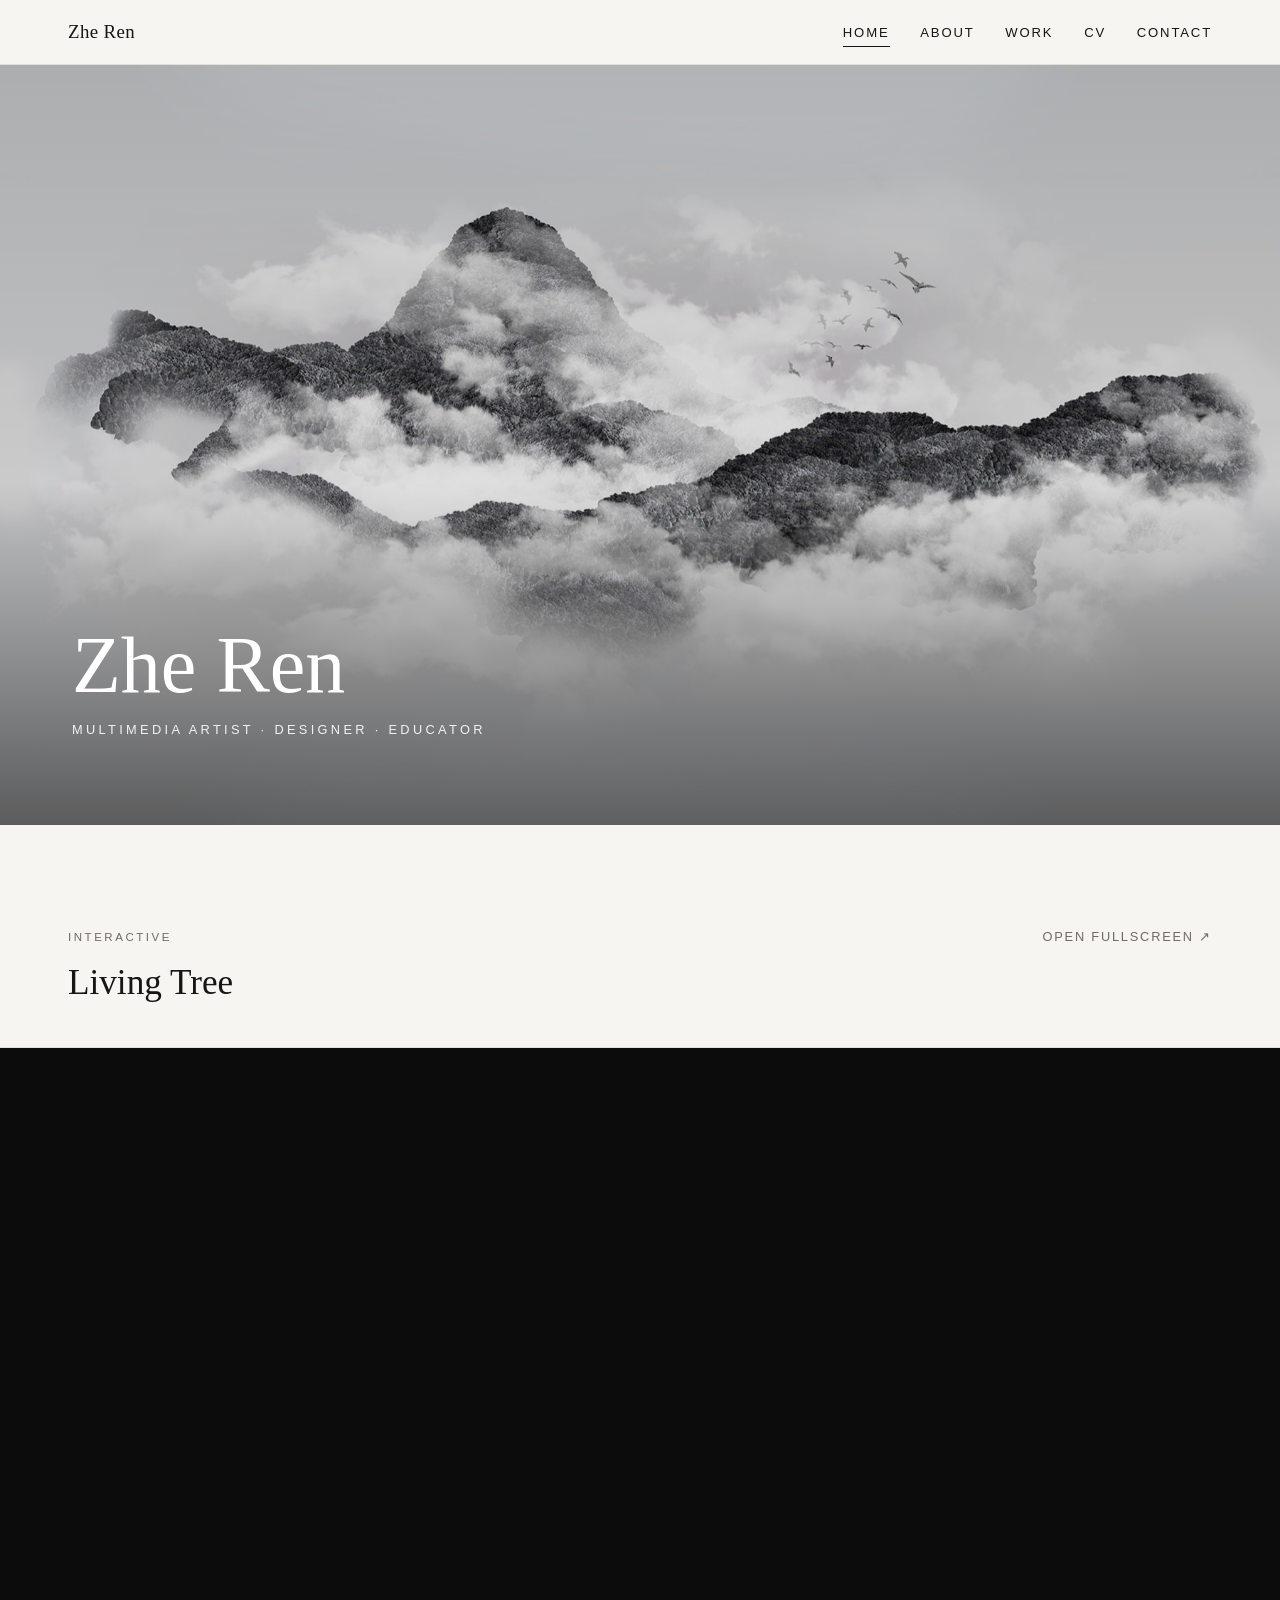
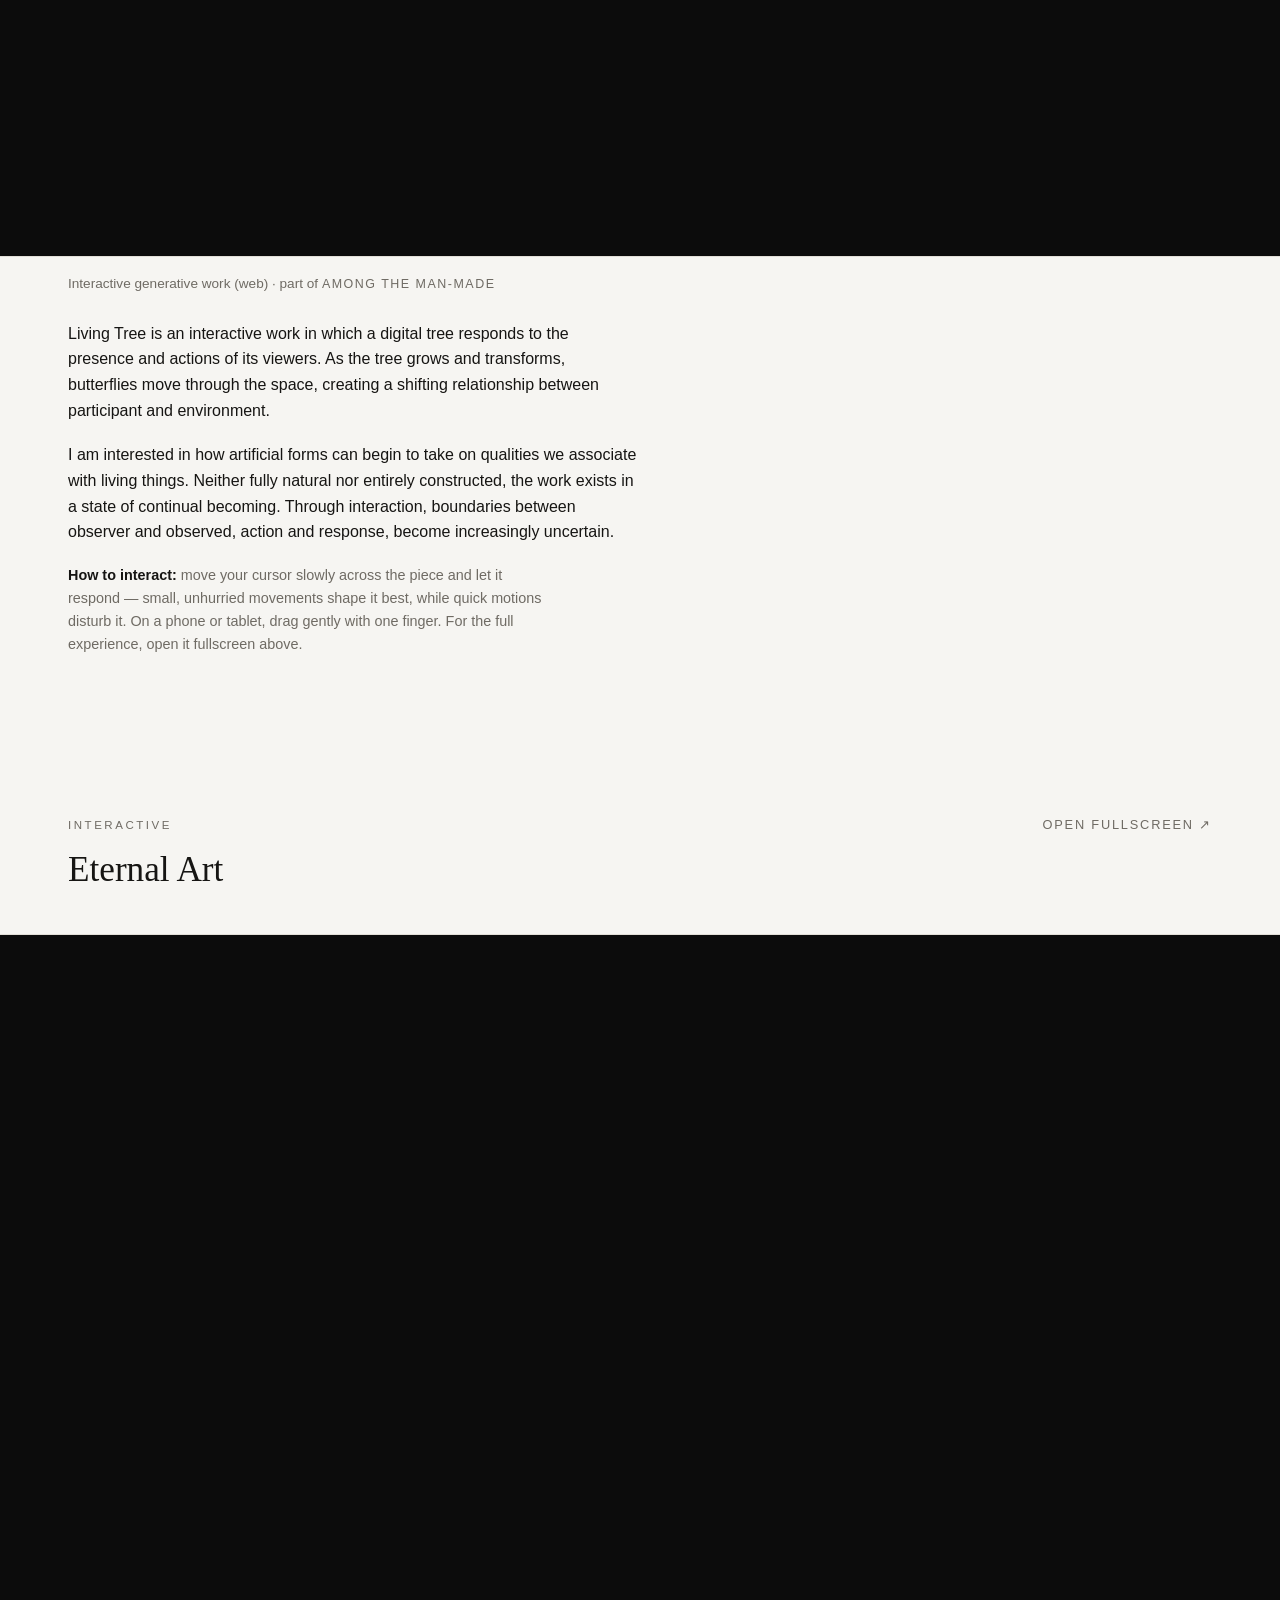
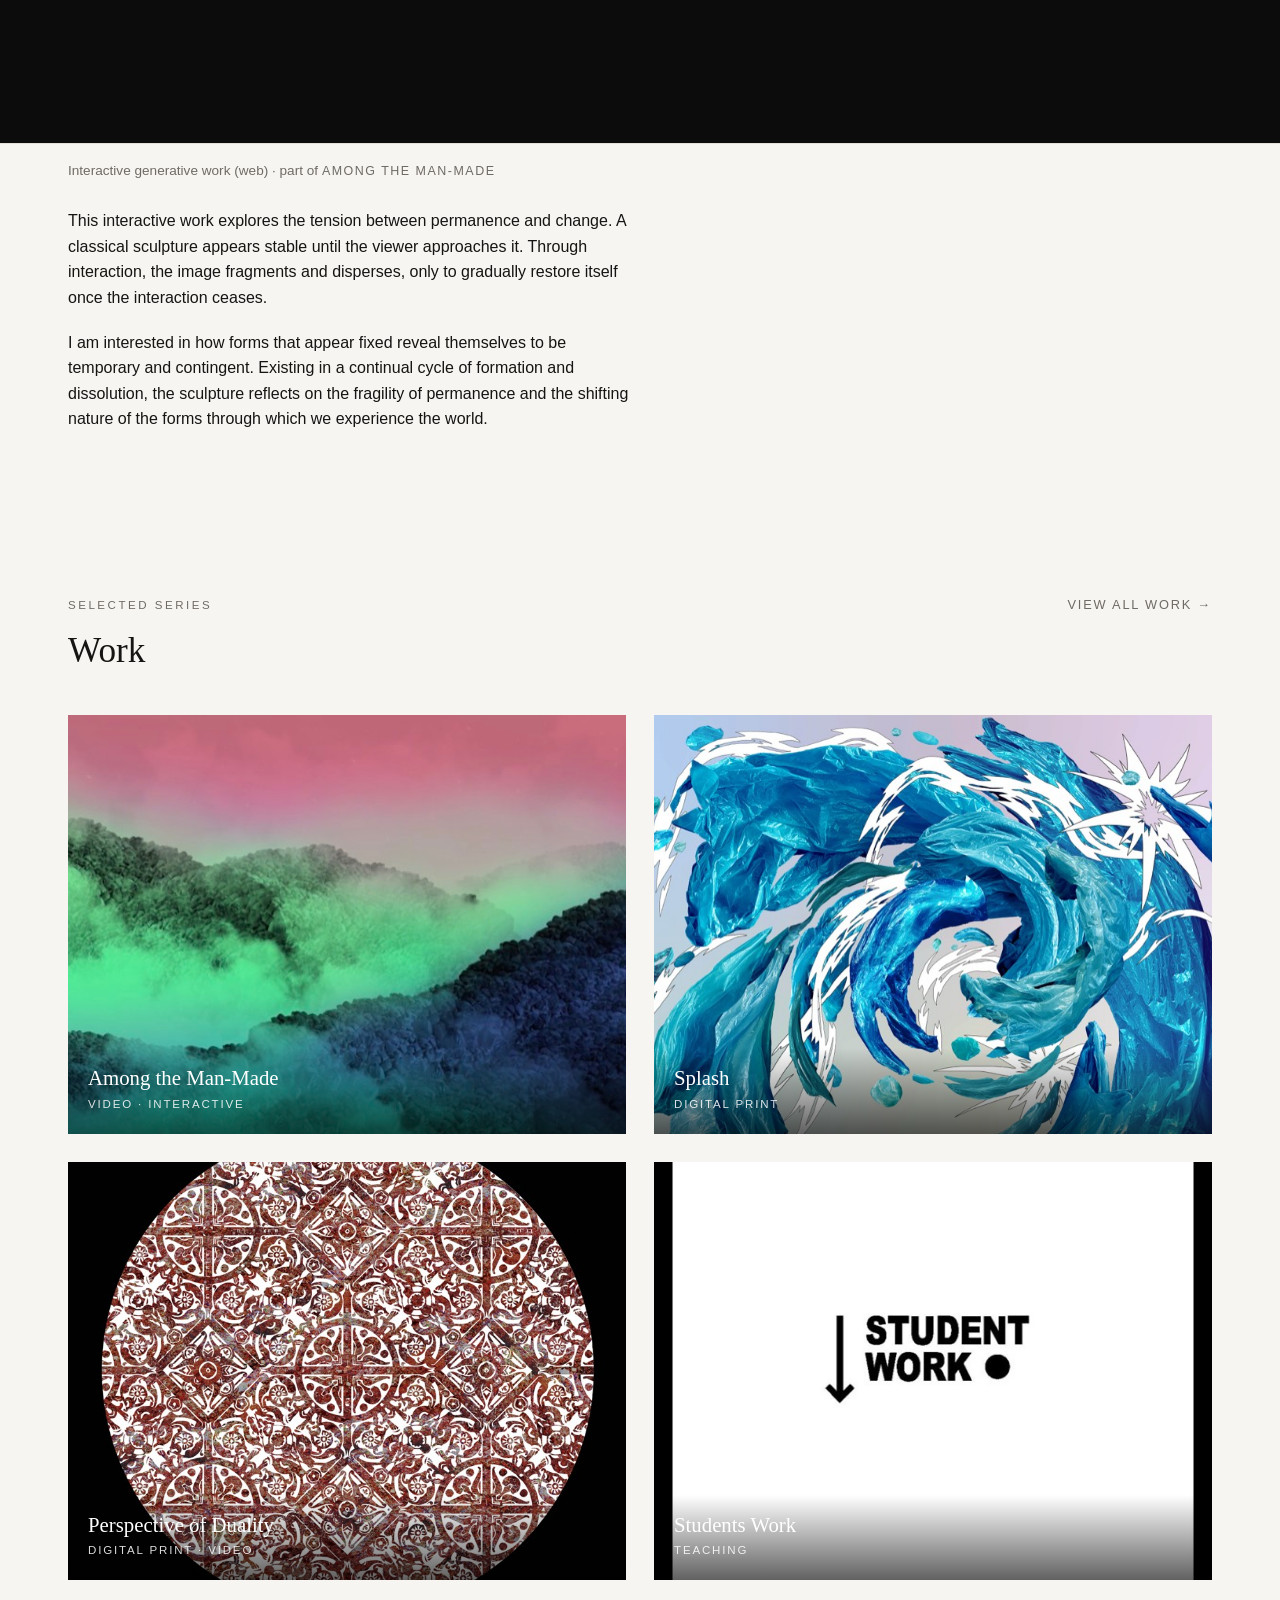
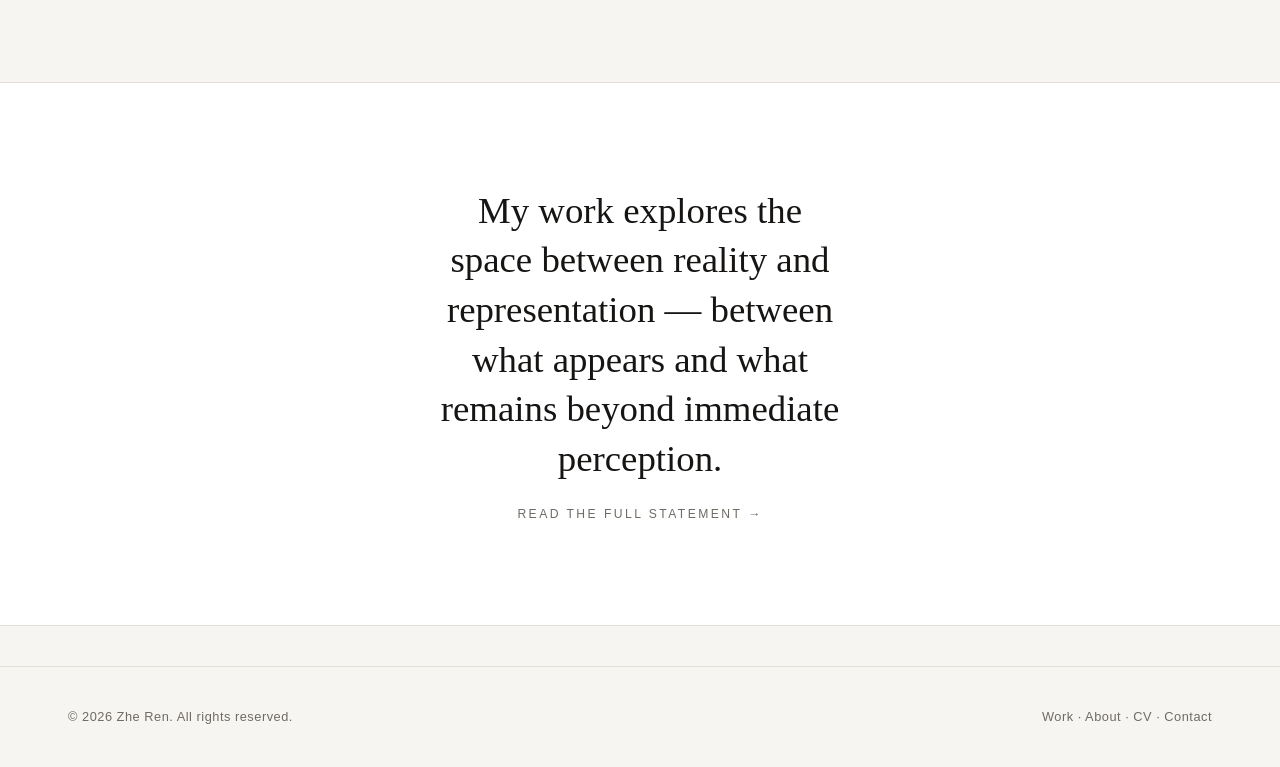
==== commit ba1eeb0f: "Add Eternal Art statement to home interactive section Co-Authored-By: Claude Opus 4.8 <noreply@anthr" ====
--- a/index.html
+++ b/index.html
@@ -119,6 +119,10 @@
         <div class="interactive-meta">
           <span class="m">Interactive generative work (web) &middot; part of <a href="work/man-made-landscape/">Among the Man-Made</a></span>
         </div>
+        <div class="prose" style="margin-top:1.6rem;">
+          <p>This interactive work explores the tension between permanence and change. A classical sculpture appears stable until the viewer approaches it. Through interaction, the image fragments and disperses, only to gradually restore itself once the interaction ceases.</p>
+          <p>I am interested in how forms that appear fixed reveal themselves to be temporary and contingent. Existing in a continual cycle of formation and dissolution, the sculpture reflects on the fragility of permanence and the shifting nature of the forms through which we experience the world.</p>
+        </div>
       </div>
     </section>
 
